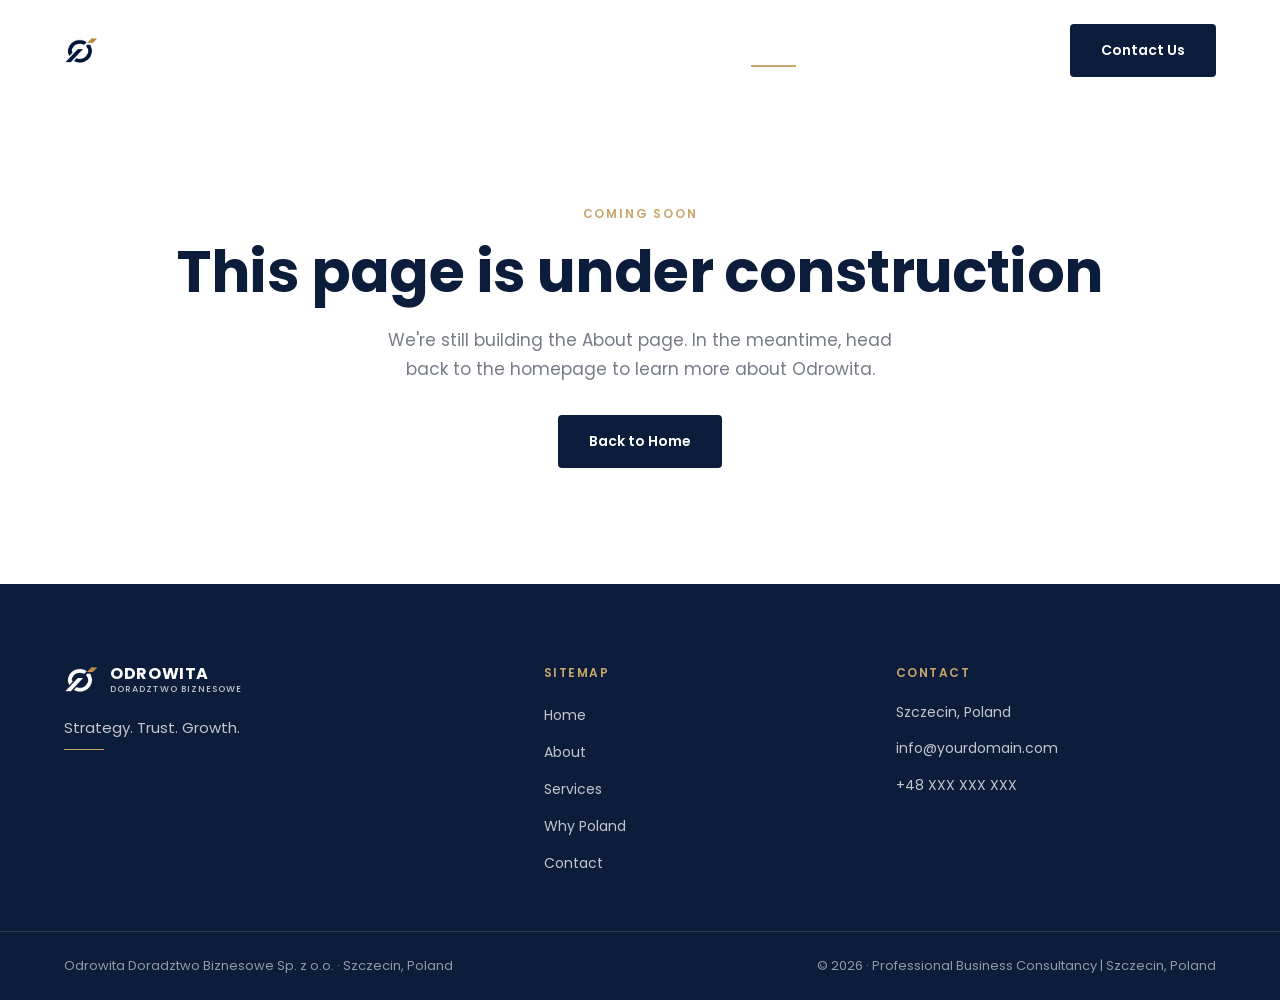
==== about.html @ b12130a7 "Scaffold site structure and build Home page Adds the 5-page shell (index/about/services/whypoland/co" ====
<!DOCTYPE html>
<html lang="en">
<head>
<meta charset="UTF-8">
<meta name="viewport" content="width=device-width, initial-scale=1.0">
<title>About Us | Odrowita Doradztwo Biznesowe</title>
<meta name="description" content="About Odrowita Doradztwo Biznesowe Sp. z o.o. — a Szczecin-based business consultancy.">
<link rel="icon" type="image/png" href="assets/img/favicon.png">
<link rel="preconnect" href="https://fonts.googleapis.com">
<link rel="preconnect" href="https://fonts.gstatic.com" crossorigin>
<link href="https://fonts.googleapis.com/css2?family=Poppins:wght@400;500;600;700&display=swap" rel="stylesheet">
<link rel="stylesheet" href="css/style.css">
</head>
<body>

<a class="visually-hidden" href="#main">Skip to content</a>

<!-- ============ HEADER ============ -->
<header class="site-header is-solid">
  <div class="container nav-wrap">
    <a href="index.html" class="logo-lockup">
      <img src="assets/img/logo-icon.png" class="logo-mark" alt="Odrowita logo mark">
      <span class="logo-text">
        <span class="logo-name">ODROWITA</span>
        <span class="logo-sub">DORADZTWO BIZNESOWE</span>
      </span>
    </a>

    <nav class="main-nav" aria-label="Primary">
      <ul>
        <li><a href="index.html">Home</a></li>
        <li><a href="about.html" class="active" aria-current="page">About</a></li>
        <li><a href="services.html">Services</a></li>
        <li><a href="whypoland.html">Why Poland</a></li>
      </ul>
    </nav>

    <a href="contact.html" class="btn btn-navy nav-contact-btn">Contact Us</a>

    <button class="nav-toggle" aria-label="Open menu" aria-expanded="false" aria-controls="mobile-nav">
      <span></span>
    </button>
  </div>
</header>

<!-- ============ MOBILE NAV DRAWER ============ -->
<div class="mobile-nav" id="mobile-nav">
  <div class="mobile-nav-top">
    <button class="mobile-nav-close" aria-label="Close menu">&times;</button>
  </div>
  <ul>
    <li><a href="index.html">Home</a></li>
        <li><a href="about.html" class="active" aria-current="page">About</a></li>
        <li><a href="services.html">Services</a></li>
        <li><a href="whypoland.html">Why Poland</a></li>
  </ul>
  <a href="contact.html" class="btn btn-gold">Contact Us</a>
</div>

<main id="main">
  <section class="section placeholder-section">
    <div class="container">
      <p class="eyebrow">Coming Soon</p>
      <h1>This page is under construction</h1>
      <p class="lede">We're still building the About page. In the meantime, head back to the homepage to learn more about Odrowita.</p>
      <a href="index.html" class="btn btn-navy">Back to Home</a>
    </div>
  </section>
</main>

<!-- ============ FOOTER ============ -->
<footer class="site-footer">
  <div class="container footer-main">
    <div class="footer-brand">
      <a href="index.html" class="logo-lockup">
        <img src="assets/img/logo-icon-white.png" class="logo-mark" alt="Odrowita logo mark">
        <span class="logo-text">
          <span class="logo-name">ODROWITA</span>
          <span class="logo-sub">DORADZTWO BIZNESOWE</span>
        </span>
      </a>
      <p class="footer-tagline">
        Strategy. Trust. Growth.
        <span class="divider"></span>
      </p>
    </div>

    <div class="footer-col">
      <p class="footer-col-title">Sitemap</p>
      <ul>
        <li><a href="index.html">Home</a></li>
        <li><a href="about.html">About</a></li>
        <li><a href="services.html">Services</a></li>
        <li><a href="whypoland.html">Why Poland</a></li>
        <li><a href="contact.html">Contact</a></li>
      </ul>
    </div>

    <div class="footer-col">
      <p class="footer-col-title">Contact</p>
      <ul>
        <li><address>Szczecin, Poland</address></li>
        <li><a href="mailto:info@yourdomain.com">info@yourdomain.com</a></li>
        <li><a href="tel:+48000000000">+48 XXX XXX XXX</a></li>
      </ul>
    </div>
  </div>

  <div class="container footer-bottom">
    <p>Odrowita Doradztwo Biznesowe Sp. z o.o. &middot; Szczecin, Poland</p>
    <p>&copy; 2026 &middot; Professional Business Consultancy | Szczecin, Poland</p>
  </div>
</footer>

<script src="js/main.js"></script>
</body>
</html>
---- css/style.css ----
/* =========================================================
   ODROWITA — Global Stylesheet
   Shared across all pages (index, about, services, whypoland, contact)
   ========================================================= */

/* ---------- Design tokens ---------- */
:root {
  --navy: #0B1D3A;
  --navy-deep: #081527;
  --gold: #C8A76A;
  --white: #FFFFFF;
  --offwhite: #F7F5F0;
  --charcoal: #2A2F36;
  --muted: #767B85;
  --line: #EDEBE5;

  --font-body: 'Poppins', Arial, Helvetica, sans-serif;

  --container-width: 1280px;
  --gutter: clamp(24px, 5vw, 80px);

  --transition: 0.3s ease;
}

/* ---------- Reset ---------- */
* , *::before, *::after { box-sizing: border-box; }

html { scroll-behavior: smooth; }

body {
  margin: 0;
  font-family: var(--font-body);
  color: var(--charcoal);
  background: var(--white);
  -webkit-font-smoothing: antialiased;
  -moz-osx-font-smoothing: grayscale;
  overflow-x: hidden;
}

img { max-width: 100%; display: block; }

a {
  color: inherit;
  text-decoration: none;
}

ul { list-style: none; margin: 0; padding: 0; }

button { font-family: inherit; cursor: pointer; }

h1, h2, h3, h4 {
  margin: 0;
  font-weight: 700;
  color: var(--navy);
  line-height: 1.15;
}

p { margin: 0; }

.container {
  width: 100%;
  max-width: var(--container-width);
  margin-inline: auto;
  padding-inline: var(--gutter);
}

/* Visible focus states */
a:focus-visible,
button:focus-visible,
input:focus-visible,
textarea:focus-visible {
  outline: 2px solid var(--gold);
  outline-offset: 3px;
}

.visually-hidden {
  position: absolute;
  width: 1px; height: 1px;
  padding: 0; margin: -1px;
  overflow: hidden;
  clip: rect(0,0,0,0);
  white-space: nowrap;
  border: 0;
}

/* ---------- Typography scale ---------- */
.eyebrow {
  display: inline-block;
  font-size: 12px;
  font-weight: 600;
  letter-spacing: 0.15em;
  text-transform: uppercase;
  color: var(--gold);
  margin-bottom: 16px;
}

h1, .h1 {
  font-size: clamp(34px, 5.2vw, 58px);
  letter-spacing: -0.01em;
}

h2, .h2 {
  font-size: clamp(26px, 3.4vw, 38px);
  letter-spacing: -0.005em;
}

.lede {
  font-size: clamp(16px, 1.6vw, 17px);
  line-height: 1.7;
  color: var(--muted);
}

.numeral {
  font-weight: 700;
  color: var(--gold);
}

/* ---------- Buttons ---------- */
.btn {
  display: inline-flex;
  align-items: center;
  justify-content: center;
  gap: 8px;
  padding: 15px 30px;
  font-size: 14px;
  font-weight: 600;
  border-radius: 4px;
  border: 1px solid transparent;
  transition: background var(--transition), color var(--transition), border-color var(--transition), transform var(--transition);
  white-space: nowrap;
}

.btn:hover { transform: translateY(-1px); }

.btn-gold {
  background: var(--gold);
  color: var(--navy);
}
.btn-gold:hover { background: #d8bc85; }

.btn-outline {
  background: transparent;
  color: var(--white);
  border-color: rgba(255,255,255,0.6);
}
.btn-outline:hover { background: rgba(255,255,255,0.12); }

.btn-navy {
  background: var(--navy);
  color: var(--white);
}
.btn-navy:hover { background: #142c54; }

.text-link {
  display: inline-flex;
  align-items: center;
  gap: 10px;
  font-weight: 600;
  font-size: 15px;
  color: var(--navy);
}
.text-link .line {
  display: inline-block;
  width: 28px;
  height: 1px;
  background: var(--gold);
  transition: width var(--transition);
}
.text-link:hover .line { width: 40px; }

/* =========================================================
   Header / Navigation
   ========================================================= */
.site-header {
  position: absolute;
  top: 0;
  left: 0;
  right: 0;
  z-index: 100;
  padding-block: 24px;
  transition: background var(--transition), padding var(--transition), box-shadow var(--transition);
}

.site-header.is-solid {
  position: fixed;
  background: var(--white);
  box-shadow: 0 1px 0 var(--line);
  padding-block: 14px;
}

.nav-wrap {
  display: flex;
  align-items: center;
  justify-content: space-between;
  gap: 24px;
}

.logo-lockup {
  display: flex;
  align-items: center;
  gap: 12px;
  flex-shrink: 0;
}

.logo-mark {
  width: 34px;
  height: auto;
}

.logo-text {
  display: flex;
  flex-direction: column;
  line-height: 1.25;
}

.logo-name {
  font-size: 16px;
  font-weight: 700;
  letter-spacing: 0.04em;
  color: var(--white);
  transition: color var(--transition);
}

.logo-sub {
  font-size: 9px;
  font-weight: 500;
  letter-spacing: 0.12em;
  color: rgba(255,255,255,0.75);
  transition: color var(--transition);
}

.site-header.is-solid .logo-name { color: var(--navy); }
.site-header.is-solid .logo-sub { color: var(--muted); }

.main-nav {
  display: flex;
  margin-left: auto;
}

.main-nav ul {
  display: flex;
  gap: 36px;
}

.main-nav a {
  position: relative;
  font-size: 14px;
  font-weight: 500;
  color: var(--white);
  padding-bottom: 6px;
  transition: color var(--transition);
}

.site-header.is-solid .main-nav a { color: var(--navy); }

.main-nav a.active::after {
  content: '';
  position: absolute;
  left: 0;
  right: 0;
  bottom: 0;
  height: 2px;
  background: var(--gold);
}

.nav-contact-btn { margin-left: 32px; }

.nav-toggle {
  display: none;
  flex-direction: column;
  justify-content: center;
  gap: 5px;
  width: 32px;
  height: 32px;
  background: transparent;
  border: none;
  padding: 0;
}

.nav-toggle span,
.nav-toggle::before,
.nav-toggle::after {
  content: '';
  display: block;
  width: 100%;
  height: 2px;
  background: var(--white);
  transition: background var(--transition);
}

.site-header.is-solid .nav-toggle span,
.site-header.is-solid .nav-toggle::before,
.site-header.is-solid .nav-toggle::after {
  background: var(--navy);
}

/* =========================================================
   Hero
   ========================================================= */
.hero {
  position: relative;
  min-height: 85vh;
  display: flex;
  flex-direction: column;
  justify-content: flex-end;
  color: var(--white);
  overflow: hidden;
}

.hero-media {
  position: absolute;
  inset: 0;
  z-index: 0;
}

.hero-media img {
  width: 100%;
  height: 100%;
  object-fit: cover;
  filter: grayscale(0.15) saturate(0.85) contrast(1.08);
}

.hero-media::after {
  content: '';
  position: absolute;
  inset: 0;
  background: linear-gradient(180deg, rgba(8,21,39,0.72) 0%, rgba(8,21,39,0.55) 40%, rgba(8,21,39,0.82) 100%);
}

.hero-content {
  position: relative;
  z-index: 1;
  padding-top: 200px;
  padding-bottom: 64px;
}

.hero h1 {
  color: var(--white);
  max-width: 560px;
  margin-bottom: 24px;
}

.hero h1 .accent { color: var(--gold); }

.hero .lede {
  max-width: 560px;
  color: rgba(255,255,255,0.82);
  margin-bottom: 36px;
}

.hero-ctas {
  display: flex;
  gap: 16px;
  flex-wrap: wrap;
  margin-bottom: 56px;
}

.scroll-cue {
  display: flex;
  justify-content: center;
  position: relative;
  z-index: 1;
  padding-bottom: 28px;
}

.scroll-cue svg {
  animation: bob 2.2s ease-in-out infinite;
}

@keyframes bob {
  0%, 100% { transform: translateY(0); }
  50% { transform: translateY(6px); }
}

.stat-bar {
  position: relative;
  z-index: 1;
  background: var(--navy-deep);
  padding-block: 28px;
}

.stat-bar .container {
  display: flex;
  flex-wrap: wrap;
  gap: 24px 48px;
}

.stat-bar-item {
  display: flex;
  align-items: baseline;
  gap: 10px;
  font-size: 14px;
  color: var(--white);
}

.stat-bar-item .numeral { font-size: 14px; }

/* =========================================================
   Section scaffolding
   ========================================================= */
.section {
  padding-block: clamp(64px, 9vw, 120px);
}

.section-offwhite { background: var(--offwhite); }
.section-navy { background: var(--navy); color: var(--white); }
.section--no-top { padding-top: 0; }

.placeholder-section {
  padding-top: 200px;
  text-align: center;
}

.placeholder-section .lede {
  margin: 20px auto 0;
  max-width: 520px;
}

.placeholder-section .btn { margin-top: 32px; }

.split {
  display: grid;
  grid-template-columns: 1fr 1fr;
  gap: clamp(32px, 6vw, 80px);
  align-items: start;
}

.split-header {
  display: grid;
  grid-template-columns: 1fr 1fr;
  gap: clamp(24px, 5vw, 64px);
  align-items: end;
  margin-bottom: clamp(36px, 5vw, 56px);
}

.split-header .support-line {
  color: var(--muted);
  font-size: 16px;
  line-height: 1.7;
}

.split .lede { margin-top: 20px; }
.split .text-link { margin-top: 28px; }

.section-navy .split-header .support-line { color: rgba(255,255,255,0.7); }

/* =========================================================
   Who We Are — value cards
   ========================================================= */
.value-grid {
  display: grid;
  grid-template-columns: 1fr 1fr;
  gap: 20px;
}

.value-card {
  background: var(--offwhite);
  border-radius: 8px;
  padding: 28px 26px;
}

.value-card .icon {
  color: var(--gold);
  margin-bottom: 18px;
}

.value-card h3 {
  font-size: 18px;
  margin-bottom: 8px;
}

.value-card p {
  font-size: 14px;
  line-height: 1.6;
  color: var(--muted);
}

/* =========================================================
   Dark statement / quote
   ========================================================= */
.statement {
  text-align: center;
  padding-block: clamp(80px, 12vw, 140px);
}

.statement blockquote {
  margin: 0 auto 32px;
  max-width: 880px;
  font-size: clamp(24px, 3.4vw, 36px);
  font-weight: 600;
  line-height: 1.4;
  color: var(--white);
}

.statement blockquote .accent { color: var(--gold); }

.statement .divider {
  width: 60px;
  height: 1px;
  background: var(--gold);
  margin: 0 auto;
}

/* =========================================================
   Six disciplines
   ========================================================= */
.disciplines-grid {
  display: grid;
  grid-template-columns: 1fr 1fr;
  gap: clamp(24px, 4vw, 40px);
  align-items: stretch;
}

.featured-card {
  background: var(--navy);
  color: var(--white);
  border-radius: 8px;
  padding: clamp(28px, 4vw, 40px);
  display: flex;
  flex-direction: column;
}

.featured-card .eyebrow { color: var(--gold); }

.featured-card h3 {
  color: var(--white);
  font-size: clamp(22px, 2.6vw, 26px);
  margin-bottom: 16px;
}

.featured-card p {
  color: rgba(255,255,255,0.72);
  font-size: 15px;
  line-height: 1.7;
  margin-bottom: 28px;
  flex-grow: 1;
}

.featured-card .btn { align-self: flex-start; }

.discipline-list {
  display: flex;
  flex-direction: column;
}

.discipline-row {
  display: flex;
  align-items: center;
  gap: 20px;
  padding-block: 20px;
  border-bottom: 1px solid var(--line);
}

.discipline-row:first-child { padding-top: 0; }
.discipline-row:last-child { border-bottom: none; }

.discipline-row .numeral {
  font-size: 13px;
  min-width: 24px;
}

.discipline-row h4 {
  font-size: 17px;
  font-weight: 600;
  color: var(--navy);
}

/* =========================================================
   Why Poland teaser — stat blocks
   ========================================================= */
.stat-block-row {
  display: flex;
  gap: clamp(20px, 3vw, 40px);
  flex-wrap: wrap;
}

.stat-block {
  display: flex;
  flex-direction: column;
  gap: 10px;
  padding-inline-start: clamp(16px, 2vw, 28px);
  border-left: 1px solid var(--line);
}

.stat-block:first-child {
  padding-inline-start: 0;
  border-left: none;
}

.stat-block .icon { color: var(--gold); }

.stat-block .stat-number {
  font-size: clamp(26px, 2.8vw, 30px);
  font-weight: 700;
  color: var(--navy);
}

.section-navy .stat-block .stat-number { color: var(--white); }

.stat-block .stat-label {
  font-size: 11px;
  font-weight: 600;
  letter-spacing: 0.1em;
  text-transform: uppercase;
  color: var(--muted);
}

.section-navy .stat-block .stat-label { color: rgba(255,255,255,0.6); }
.section-navy .stat-block { border-left-color: rgba(255,255,255,0.15); }

/* =========================================================
   CTA band
   ========================================================= */
.cta-band {
  background: var(--offwhite);
  border-radius: 12px;
  padding: clamp(32px, 5vw, 56px) clamp(28px, 5vw, 64px);
  display: grid;
  grid-template-columns: 1fr 1fr;
  gap: 24px;
  align-items: center;
}

.cta-band-left {
  display: flex;
  flex-direction: column;
  gap: 20px;
}

.cta-band .divider {
  width: 44px;
  height: 1px;
  background: var(--gold);
}

.cta-band-right {
  display: flex;
  align-items: center;
  justify-content: space-between;
  gap: 24px;
  flex-wrap: wrap;
}

.cta-band-right p {
  color: var(--muted);
  font-size: 15px;
  line-height: 1.6;
  max-width: 320px;
}

/* =========================================================
   Footer
   ========================================================= */
.site-footer {
  background: var(--navy);
  color: rgba(255,255,255,0.7);
  padding-top: clamp(56px, 7vw, 80px);
}

.footer-legal-row {
  text-align: center;
  padding-bottom: clamp(32px, 5vw, 48px);
}

.footer-legal-row .legal-name {
  font-size: 20px;
  font-weight: 700;
  color: var(--white);
  margin-bottom: 6px;
}

.footer-legal-row .legal-sub {
  font-size: 14px;
  color: rgba(255,255,255,0.6);
}

.footer-main {
  display: grid;
  grid-template-columns: 1.4fr 1fr 1fr;
  gap: 32px;
  padding-bottom: 56px;
}

.footer-brand .logo-lockup { margin-bottom: 20px; }

.footer-tagline {
  display: inline-flex;
  flex-direction: column;
  gap: 10px;
  font-size: 15px;
  color: rgba(255,255,255,0.75);
}

.footer-tagline .divider {
  width: 40px;
  height: 1px;
  background: var(--gold);
}

.footer-col-title {
  font-size: 12px;
  font-weight: 600;
  letter-spacing: 0.12em;
  text-transform: uppercase;
  color: var(--gold);
  margin-bottom: 20px;
}

.footer-col ul {
  display: flex;
  flex-direction: column;
  gap: 12px;
}

.footer-col a,
.footer-col address {
  font-size: 14px;
  font-style: normal;
  color: rgba(255,255,255,0.75);
  transition: color var(--transition);
}

.footer-col a:hover { color: var(--white); }

.footer-bottom {
  border-top: 1px solid rgba(255,255,255,0.12);
  padding-block: 24px;
  display: flex;
  justify-content: space-between;
  gap: 16px;
  flex-wrap: wrap;
  font-size: 13px;
  color: rgba(255,255,255,0.55);
}

/* =========================================================
   Scroll-reveal animation
   ========================================================= */
.reveal {
  transition: opacity 0.7s ease, transform 0.7s ease;
}

/* Hidden state is only applied once JS confirms it can also reveal it
   (see main.js) — content stays visible by default if JS never runs. */
.js-reveal-ready .reveal {
  opacity: 0;
  transform: translateY(24px);
}

.js-reveal-ready .reveal.is-visible {
  opacity: 1;
  transform: translateY(0);
}

@media (prefers-reduced-motion: reduce) {
  .reveal { opacity: 1; transform: none; transition: none; }
  .scroll-cue svg { animation: none; }
}

/* =========================================================
   Responsive — Tablet (≤1024px)
   ========================================================= */
@media (max-width: 1024px) {
  .disciplines-grid { grid-template-columns: 1fr; }
  .footer-main { grid-template-columns: 1fr 1fr; }
  .footer-brand { grid-column: 1 / -1; }
}

/* ---------- Tablet (≤768px) ---------- */
@media (max-width: 768px) {
  .main-nav,
  .nav-contact-btn { display: none; }

  .nav-toggle { display: flex; }

  .split,
  .split-header,
  .value-grid,
  .cta-band {
    grid-template-columns: 1fr;
  }

  .split-header { align-items: start; }

  .cta-band-right {
    flex-direction: column;
    align-items: flex-start;
  }

  .stat-bar .container {
    flex-direction: column;
    gap: 14px;
  }

  .footer-main { grid-template-columns: 1fr; }

  .footer-bottom { flex-direction: column; text-align: left; }
}

/* ---------- Mobile (≤480px) ---------- */
@media (max-width: 480px) {
  :root { --gutter: 20px; }

  .hero-content { padding-top: 140px; }

  .hero-ctas { flex-direction: column; align-items: stretch; }

  .stat-block-row { flex-direction: column; }

  .stat-block {
    border-left: none;
    padding-inline-start: 0;
    border-top: 1px solid var(--line);
    padding-top: 14px;
  }

  .stat-block:first-child { border-top: none; padding-top: 0; }

  .section-navy .stat-block { border-top-color: rgba(255,255,255,0.15); }
}

/* =========================================================
   Mobile nav drawer
   ========================================================= */
.mobile-nav {
  position: fixed;
  inset: 0;
  background: var(--navy);
  z-index: 200;
  display: flex;
  flex-direction: column;
  padding: 28px var(--gutter);
  transform: translateX(100%);
  transition: transform 0.35s ease;
}

.mobile-nav.is-open { transform: translateX(0); }

.mobile-nav-top {
  display: flex;
  justify-content: flex-end;
  margin-bottom: 48px;
}

.mobile-nav-close {
  background: none;
  border: none;
  color: var(--white);
  font-size: 28px;
  line-height: 1;
  padding: 4px;
}

.mobile-nav ul {
  display: flex;
  flex-direction: column;
  gap: 28px;
  margin-bottom: 40px;
}

.mobile-nav a {
  font-size: 22px;
  font-weight: 600;
  color: var(--white);
}

.mobile-nav a.active { color: var(--gold); }
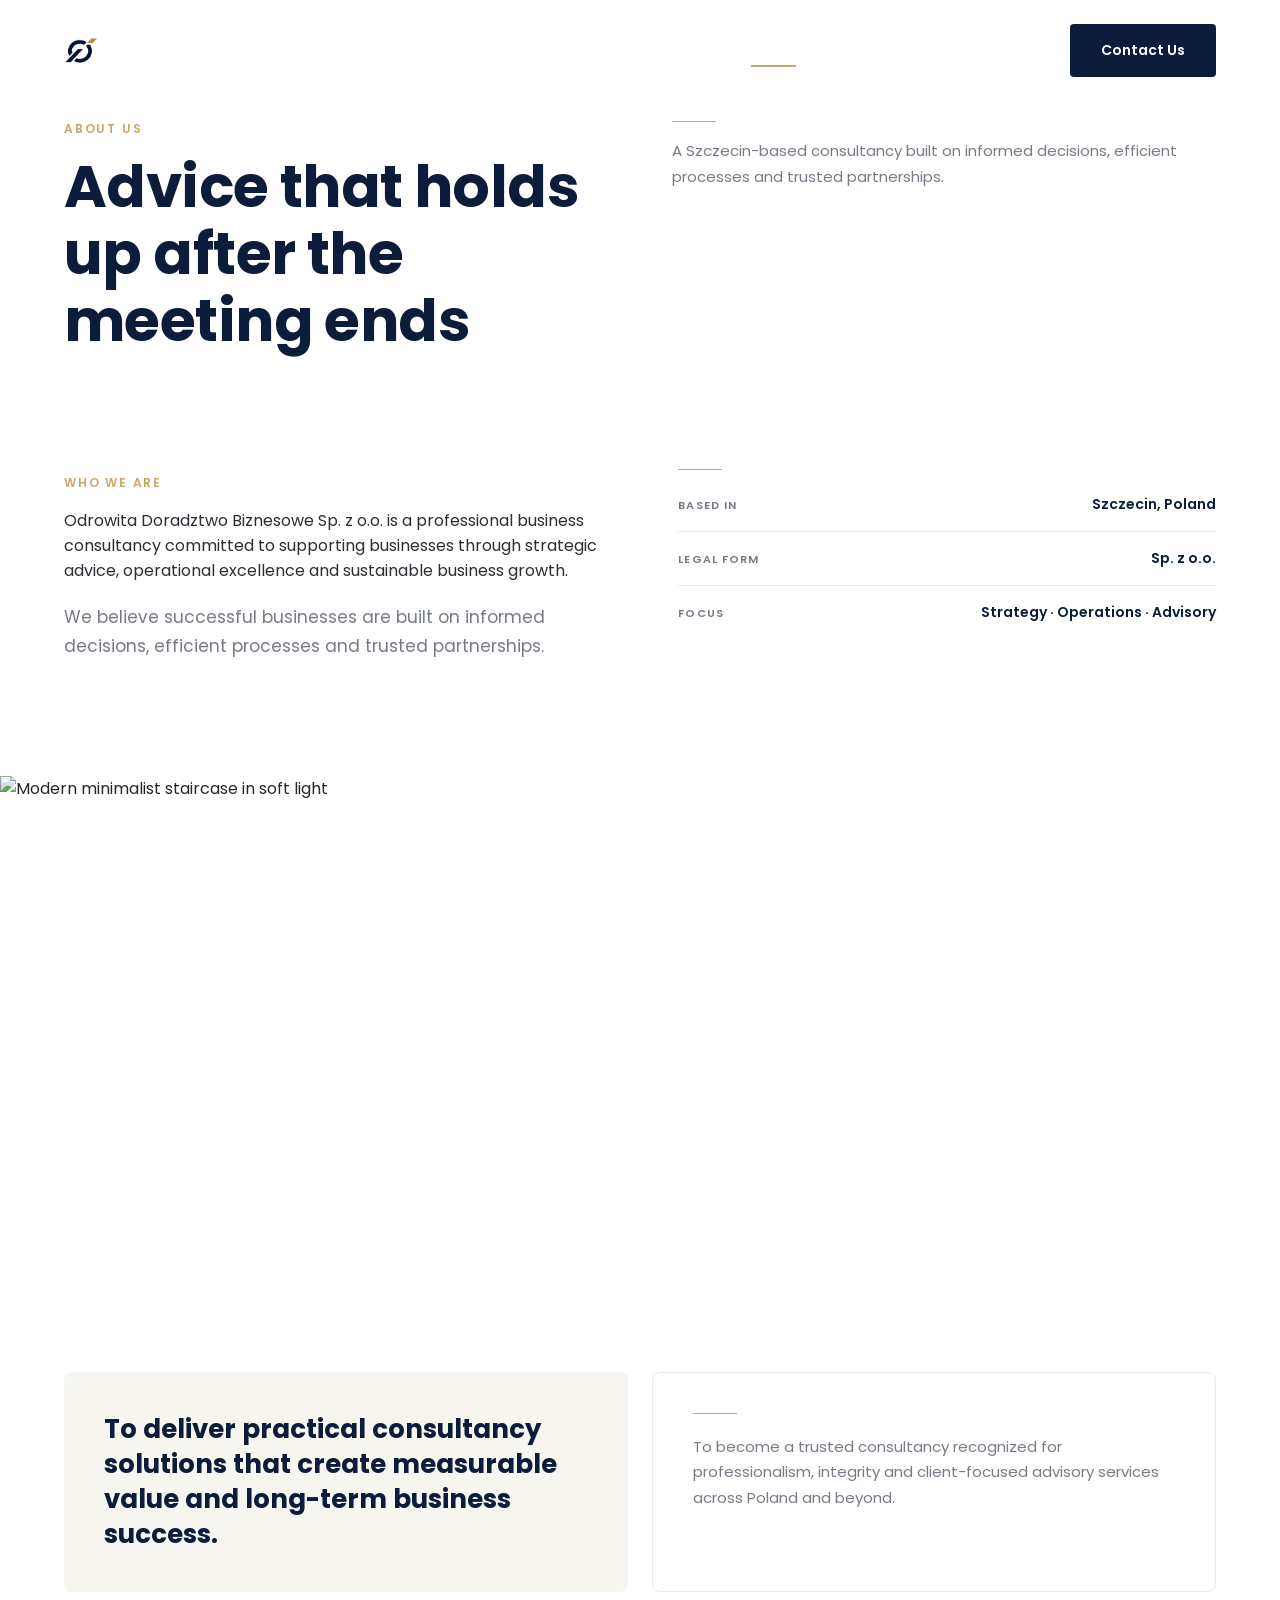
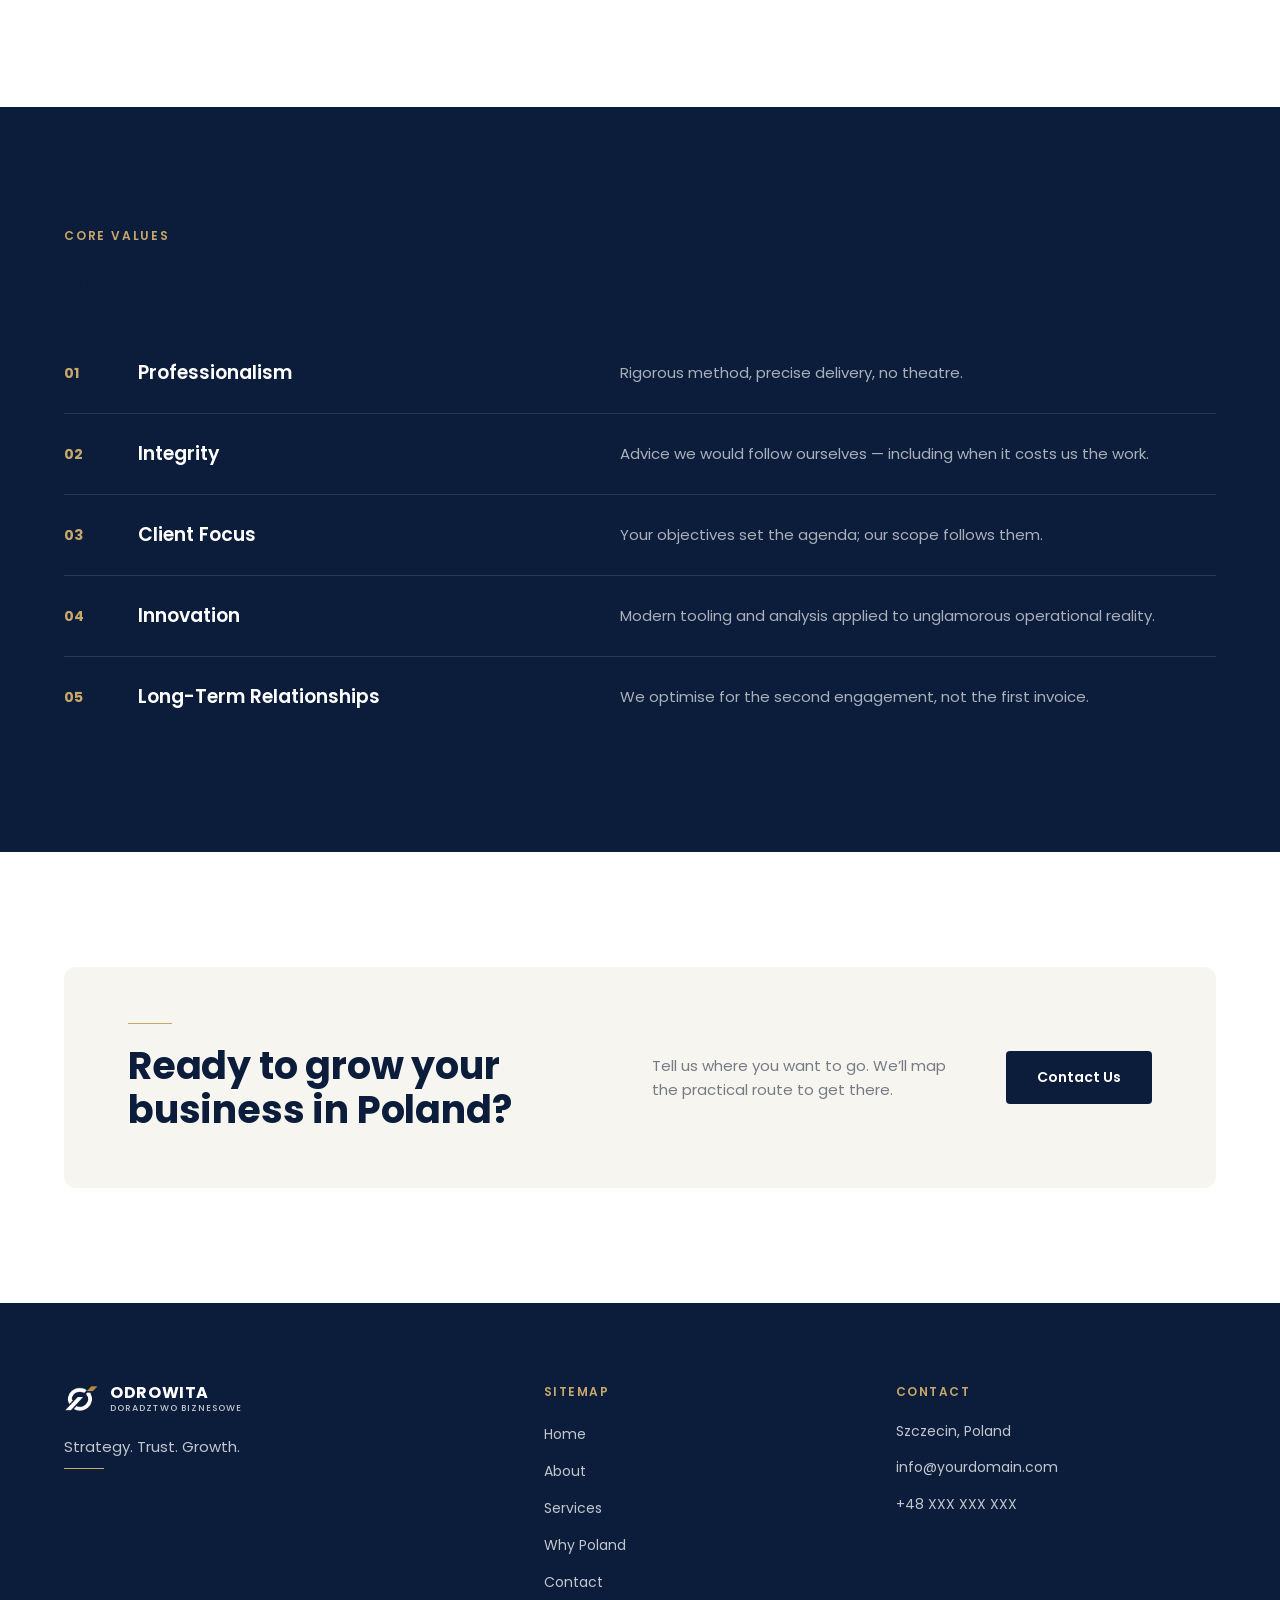
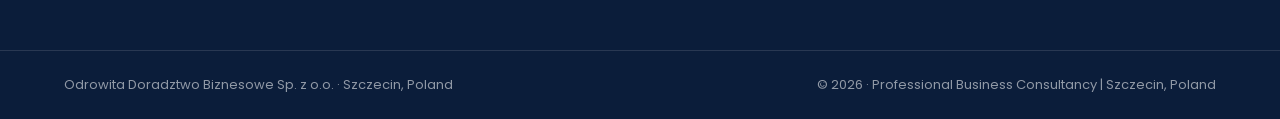
==== commit 0c9f563c: "Build About page per about.pdf Adds the full about.html build: light no-image hero, Who We Are split" ====
--- a/about.html
+++ b/about.html
@@ -4,8 +4,8 @@
 <meta charset="UTF-8">
 <meta name="viewport" content="width=device-width, initial-scale=1.0">
 <title>About Us | Odrowita Doradztwo Biznesowe</title>
-<meta name="description" content="About Odrowita Doradztwo Biznesowe Sp. z o.o. — a Szczecin-based business consultancy.">
-<link rel="icon" type="image/png" href="assets/img/favicon.png">
+<meta name="description" content="Odrowita Doradztwo Biznesowe Sp. z o.o. is a Szczecin-based consultancy built on informed decisions, efficient processes and trusted partnerships.">
+<link rel="icon" type="image/png" href="assets/logo/favicon.png">
 <link rel="preconnect" href="https://fonts.googleapis.com">
 <link rel="preconnect" href="https://fonts.gstatic.com" crossorigin>
 <link href="https://fonts.googleapis.com/css2?family=Poppins:wght@400;500;600;700&display=swap" rel="stylesheet">
@@ -19,7 +19,7 @@
 <header class="site-header is-solid">
   <div class="container nav-wrap">
     <a href="index.html" class="logo-lockup">
-      <img src="assets/img/logo-icon.png" class="logo-mark" alt="Odrowita logo mark">
+      <img src="assets/logo/logo-icon.png" class="logo-mark" alt="Odrowita logo mark">
       <span class="logo-text">
         <span class="logo-name">ODROWITA</span>
         <span class="logo-sub">DORADZTWO BIZNESOWE</span>
@@ -50,22 +50,131 @@
   </div>
   <ul>
     <li><a href="index.html">Home</a></li>
-        <li><a href="about.html" class="active" aria-current="page">About</a></li>
-        <li><a href="services.html">Services</a></li>
-        <li><a href="whypoland.html">Why Poland</a></li>
+    <li><a href="about.html" class="active" aria-current="page">About</a></li>
+    <li><a href="services.html">Services</a></li>
+    <li><a href="whypoland.html">Why Poland</a></li>
   </ul>
   <a href="contact.html" class="btn btn-gold">Contact Us</a>
 </div>
 
 <main id="main">
-  <section class="section placeholder-section">
+
+  <!-- ============ HERO ============ -->
+  <section class="section page-hero">
+    <div class="container page-hero-grid">
+      <div class="reveal">
+        <p class="eyebrow">About Us</p>
+        <h1>Advice that holds up after the meeting ends</h1>
+      </div>
+      <div class="hero-subhead reveal">
+        <div class="divider"></div>
+        <p>A Szczecin-based consultancy built on informed decisions, efficient processes and trusted partnerships.</p>
+      </div>
+    </div>
+  </section>
+
+  <!-- ============ WHO WE ARE ============ -->
+  <section class="section section--no-top">
+    <div class="container split">
+      <div class="reveal">
+        <p class="eyebrow">Who We Are</p>
+        <p>Odrowita Doradztwo Biznesowe Sp. z o.o. is a professional business consultancy committed to supporting businesses through strategic advice, operational excellence and sustainable business growth.</p>
+        <p class="lede">We believe successful businesses are built on informed decisions, efficient processes and trusted partnerships.</p>
+      </div>
+
+      <div class="reveal">
+        <div class="divider data-table-intro"></div>
+        <dl class="data-table">
+          <div class="data-table-row">
+            <dt>Based In</dt>
+            <dd>Szczecin, Poland</dd>
+          </div>
+          <div class="data-table-row">
+            <dt>Legal Form</dt>
+            <dd>Sp. z o.o.</dd>
+          </div>
+          <div class="data-table-row">
+            <dt>Focus</dt>
+            <dd>Strategy &middot; Operations &middot; Advisory</dd>
+          </div>
+        </dl>
+      </div>
+    </div>
+  </section>
+
+  <!-- ============ PHOTO STRIP ============ -->
+  <section class="photo-strip">
+    <img src="https://images.unsplash.com/photo-1767218902235-51b698637a4f?w=1600&q=80&auto=format&fit=crop"
+         alt="Modern minimalist staircase in soft light">
+  </section>
+
+  <!-- ============ MISSION / VISION ============ -->
+  <section class="section">
+    <div class="container mission-vision-grid">
+      <div class="mission-card reveal">
+        <p>To deliver practical consultancy solutions that create measurable value and long-term business success.</p>
+      </div>
+      <div class="vision-card reveal">
+        <div class="divider"></div>
+        <p>To become a trusted consultancy recognized for professionalism, integrity and client-focused advisory services across Poland and beyond.</p>
+      </div>
+    </div>
+  </section>
+
+  <!-- ============ CORE VALUES ============ -->
+  <section class="section section-navy">
     <div class="container">
-      <p class="eyebrow">Coming Soon</p>
-      <h1>This page is under construction</h1>
-      <p class="lede">We're still building the About page. In the meantime, head back to the homepage to learn more about Odrowita.</p>
-      <a href="index.html" class="btn btn-navy">Back to Home</a>
-    </div>
-  </section>
+      <div class="reveal section-intro">
+        <p class="eyebrow">Core Values</p>
+        <h2>Five commitments we hold to</h2>
+      </div>
+
+      <div class="numbered-list reveal">
+        <div class="numbered-row">
+          <span class="numeral">01</span>
+          <h3>Professionalism</h3>
+          <p>Rigorous method, precise delivery, no theatre.</p>
+        </div>
+        <div class="numbered-row">
+          <span class="numeral">02</span>
+          <h3>Integrity</h3>
+          <p>Advice we would follow ourselves &mdash; including when it costs us the work.</p>
+        </div>
+        <div class="numbered-row">
+          <span class="numeral">03</span>
+          <h3>Client Focus</h3>
+          <p>Your objectives set the agenda; our scope follows them.</p>
+        </div>
+        <div class="numbered-row">
+          <span class="numeral">04</span>
+          <h3>Innovation</h3>
+          <p>Modern tooling and analysis applied to unglamorous operational reality.</p>
+        </div>
+        <div class="numbered-row">
+          <span class="numeral">05</span>
+          <h3>Long-Term Relationships</h3>
+          <p>We optimise for the second engagement, not the first invoice.</p>
+        </div>
+      </div>
+    </div>
+  </section>
+
+  <!-- ============ CTA BAND ============ -->
+  <section class="section">
+    <div class="container">
+      <div class="cta-band reveal">
+        <div class="cta-band-left">
+          <div class="divider"></div>
+          <h2>Ready to grow your business in Poland?</h2>
+        </div>
+        <div class="cta-band-right">
+          <p>Tell us where you want to go. We&rsquo;ll map the practical route to get there.</p>
+          <a href="contact.html" class="btn btn-navy">Contact Us</a>
+        </div>
+      </div>
+    </div>
+  </section>
+
 </main>
 
 <!-- ============ FOOTER ============ -->
@@ -73,7 +182,7 @@
   <div class="container footer-main">
     <div class="footer-brand">
       <a href="index.html" class="logo-lockup">
-        <img src="assets/img/logo-icon-white.png" class="logo-mark" alt="Odrowita logo mark">
+        <img src="assets/logo/logo-icon-white.png" class="logo-mark" alt="Odrowita logo mark">
         <span class="logo-text">
           <span class="logo-name">ODROWITA</span>
           <span class="logo-sub">DORADZTWO BIZNESOWE</span>
--- a/css/style.css
+++ b/css/style.css
@@ -168,6 +168,15 @@
 }
 .text-link:hover .line { width: 40px; }
 
+/* Generic gold accent divider — reused wherever the design calls for
+   a short gold dash above/beside a headline or paragraph. More specific
+   selectors (e.g. .statement .divider) override the width where needed. */
+.divider {
+  width: 44px;
+  height: 1px;
+  background: var(--gold);
+}
+
 /* =========================================================
    Header / Navigation
    ========================================================= */
@@ -396,6 +405,32 @@
 .stat-bar-item .numeral { font-size: 14px; }
 
 /* =========================================================
+   Page hero — light, no-image hero used on About / Services /
+   Why Poland / Contact (headline left, subhead right, top-aligned)
+   ========================================================= */
+.page-hero { padding-top: clamp(140px, 16vw, 200px); }
+
+.page-hero-grid {
+  display: grid;
+  grid-template-columns: 1fr 1fr;
+  gap: clamp(24px, 5vw, 64px);
+  align-items: start;
+}
+
+.hero-subhead {
+  display: flex;
+  flex-direction: column;
+  gap: 16px;
+  padding-top: 6px;
+}
+
+.hero-subhead p {
+  color: var(--muted);
+  font-size: 15px;
+  line-height: 1.7;
+}
+
+/* =========================================================
    Section scaffolding
    ========================================================= */
 .section {
@@ -442,6 +477,8 @@
 .split .lede { margin-top: 20px; }
 .split .text-link { margin-top: 28px; }
 
+.section-intro { margin-bottom: clamp(36px, 5vw, 56px); }
+
 .section-navy .split-header .support-line { color: rgba(255,255,255,0.7); }
 
 /* =========================================================
@@ -474,6 +511,134 @@
   line-height: 1.6;
   color: var(--muted);
 }
+
+/* =========================================================
+   Key-value data table (About — Based In / Legal Form / Focus)
+   ========================================================= */
+.data-table-intro { margin-bottom: 24px; }
+
+.data-table {
+  display: flex;
+  flex-direction: column;
+}
+
+.data-table-row {
+  display: flex;
+  align-items: baseline;
+  justify-content: space-between;
+  gap: 16px;
+  padding-block: 16px;
+  border-bottom: 1px solid var(--line);
+  margin: 0;
+}
+
+.data-table-row:first-child { padding-top: 0; }
+.data-table-row:last-child { border-bottom: none; }
+
+.data-table-row dt {
+  font-size: 11px;
+  font-weight: 600;
+  letter-spacing: 0.1em;
+  text-transform: uppercase;
+  color: var(--muted);
+}
+
+.data-table-row dd {
+  margin: 0;
+  font-size: 14px;
+  font-weight: 600;
+  color: var(--navy);
+  text-align: right;
+}
+
+/* =========================================================
+   Full-width photo strip (About — staircase image break)
+   ========================================================= */
+.photo-strip img {
+  width: 100%;
+  height: clamp(280px, 40vw, 480px);
+  object-fit: cover;
+  filter: grayscale(0.15) saturate(0.85) contrast(1.08);
+}
+
+/* =========================================================
+   Mission / Vision cards (About)
+   ========================================================= */
+.mission-vision-grid {
+  display: grid;
+  grid-template-columns: 1fr 1fr;
+  gap: 24px;
+}
+
+.mission-card,
+.vision-card {
+  border-radius: 8px;
+  padding: clamp(28px, 4vw, 40px);
+}
+
+.mission-card {
+  background: var(--offwhite);
+  display: flex;
+  align-items: center;
+}
+
+.mission-card p {
+  font-size: clamp(20px, 2.2vw, 26px);
+  font-weight: 700;
+  color: var(--navy);
+  line-height: 1.35;
+}
+
+.vision-card {
+  border: 1px solid var(--line);
+  display: flex;
+  flex-direction: column;
+  gap: 20px;
+}
+
+.vision-card p {
+  font-size: 15px;
+  color: var(--muted);
+  line-height: 1.7;
+}
+
+/* =========================================================
+   Numbered list with description (Core Values, Services list)
+   ========================================================= */
+.numbered-list {
+  display: flex;
+  flex-direction: column;
+}
+
+.numbered-row {
+  display: grid;
+  grid-template-columns: 50px 1fr 1.3fr;
+  gap: 24px;
+  align-items: center;
+  padding-block: 28px;
+  border-bottom: 1px solid var(--line);
+}
+
+.numbered-row:first-child { padding-top: 0; }
+.numbered-row:last-child { border-bottom: none; }
+
+.numbered-row .numeral { font-size: 14px; }
+
+.numbered-row h3 {
+  font-size: 19px;
+  font-weight: 600;
+  color: var(--navy);
+}
+
+.numbered-row p {
+  font-size: 15px;
+  line-height: 1.6;
+  color: var(--muted);
+}
+
+.section-navy .numbered-row { border-bottom-color: rgba(255,255,255,0.12); }
+.section-navy .numbered-row h3 { color: var(--white); }
+.section-navy .numbered-row p { color: rgba(255,255,255,0.65); }
 
 /* =========================================================
    Dark statement / quote
@@ -776,11 +941,19 @@
   .split,
   .split-header,
   .value-grid,
-  .cta-band {
+  .cta-band,
+  .page-hero-grid,
+  .mission-vision-grid {
     grid-template-columns: 1fr;
   }
 
   .split-header { align-items: start; }
+
+  .numbered-row {
+    grid-template-columns: 36px 1fr;
+  }
+
+  .numbered-row p { grid-column: 2; }
 
   .cta-band-right {
     flex-direction: column;
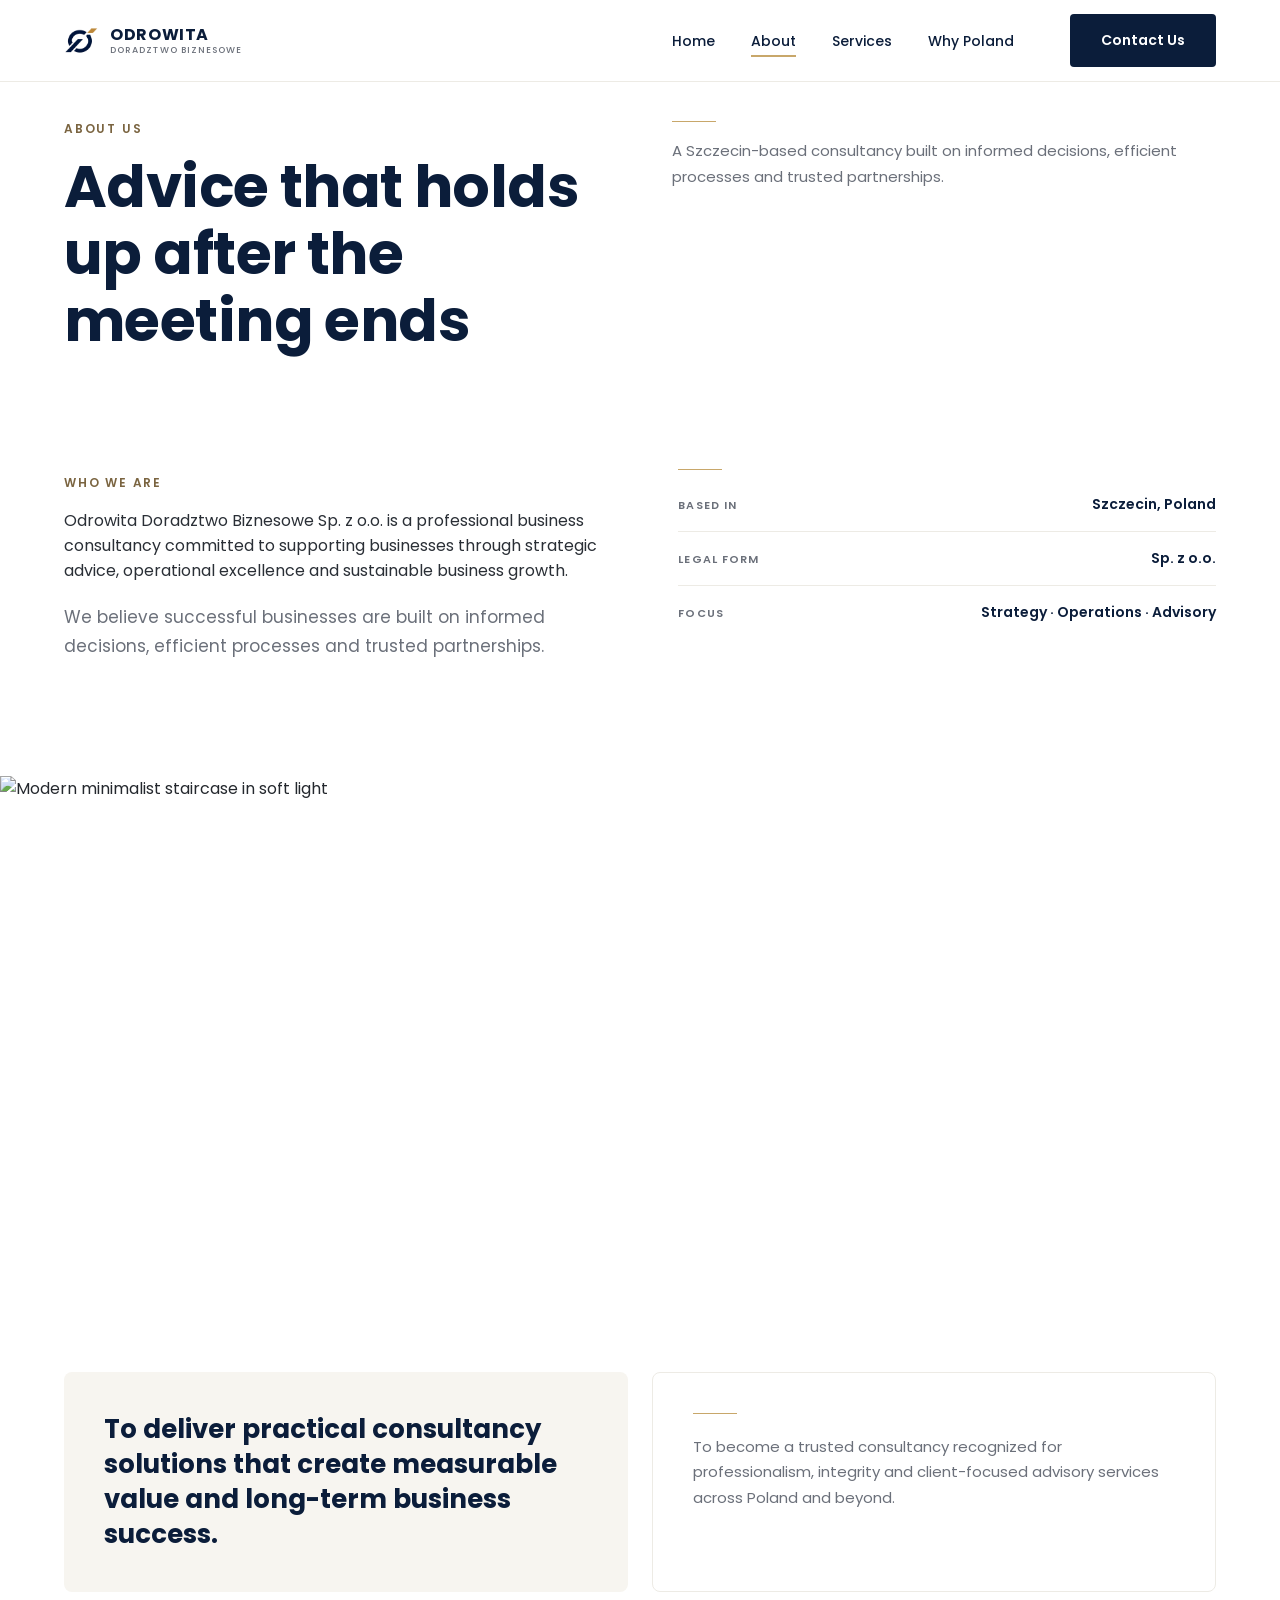
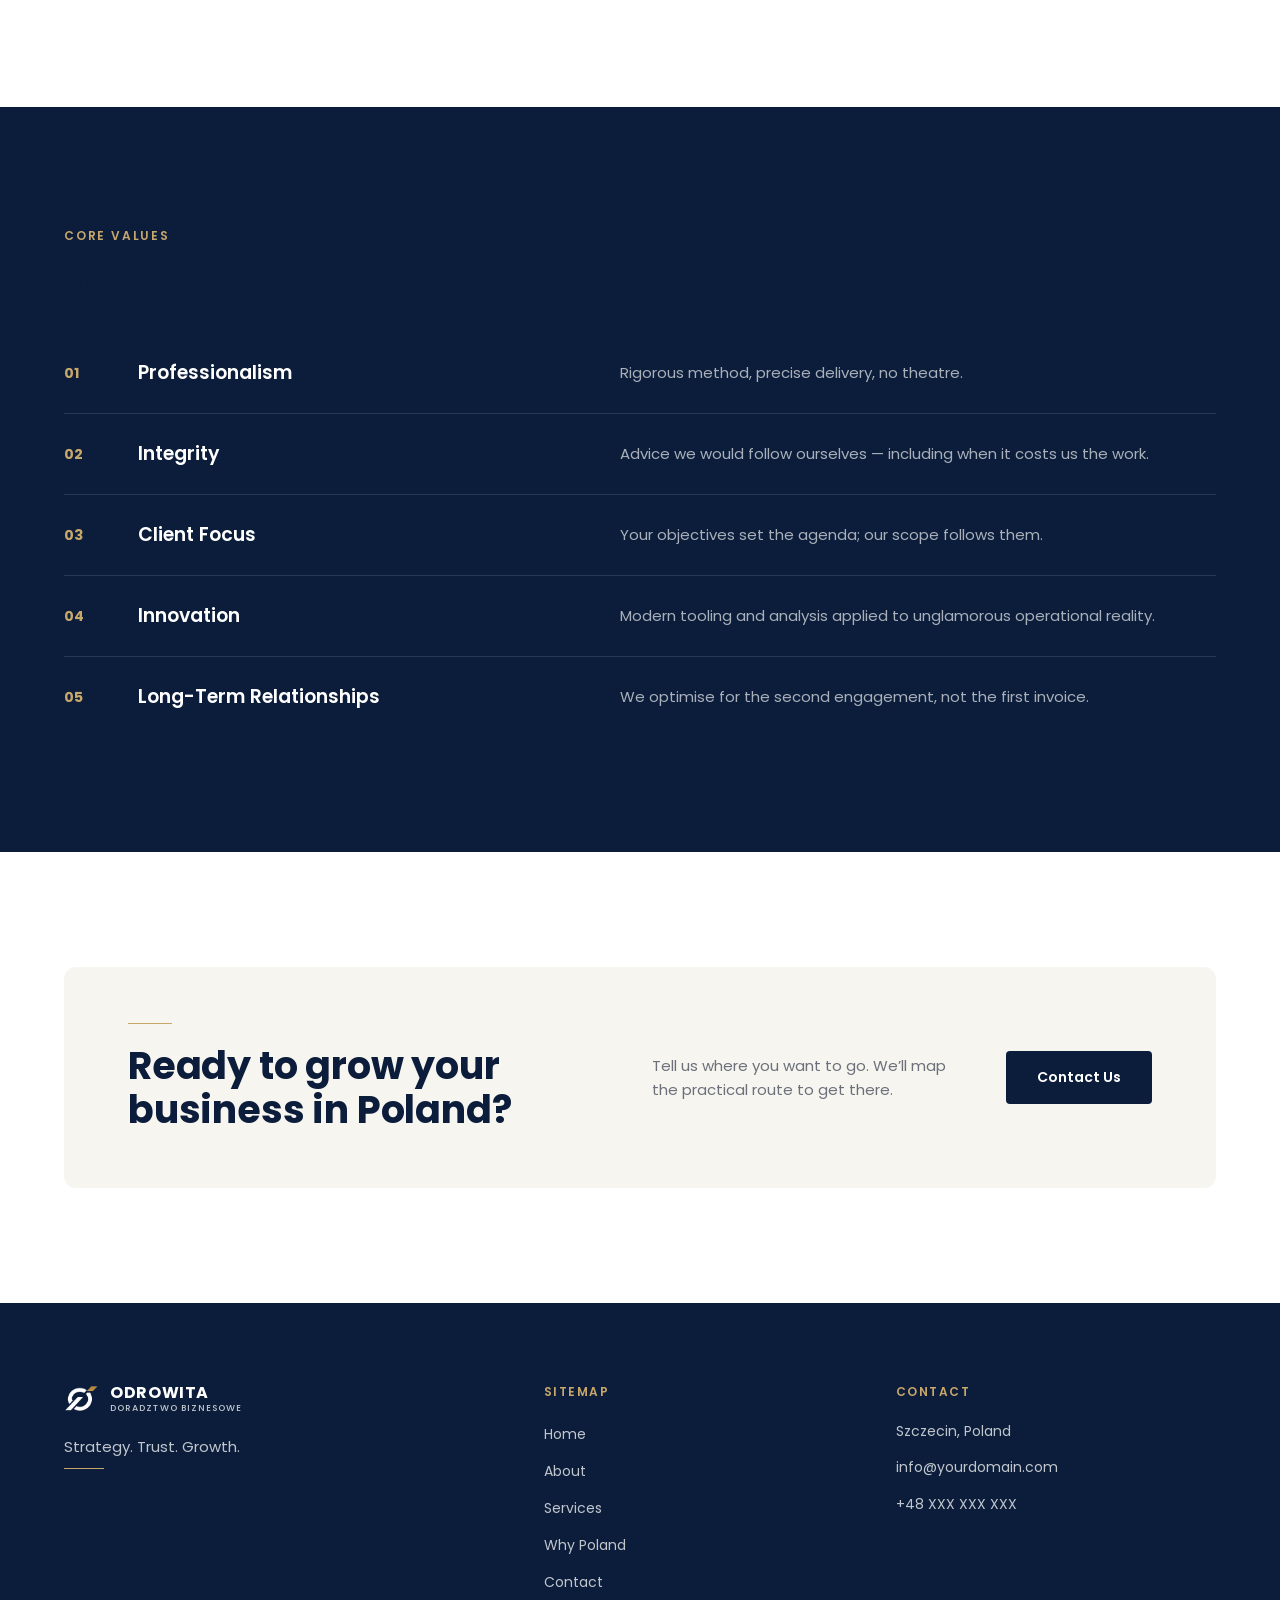
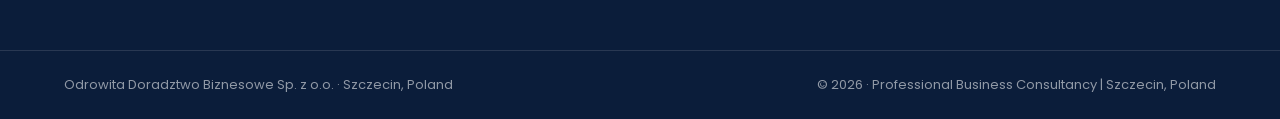
==== commit 91bdaaf0: "Final audit fixes: accessibility, contrast, cleanup" ====
--- a/about.html
+++ b/about.html
@@ -44,7 +44,7 @@
 </header>
 
 <!-- ============ MOBILE NAV DRAWER ============ -->
-<div class="mobile-nav" id="mobile-nav">
+<div class="mobile-nav" id="mobile-nav" inert>
   <div class="mobile-nav-top">
     <button class="mobile-nav-close" aria-label="Close menu">&times;</button>
   </div>
@@ -78,6 +78,7 @@
     <div class="container split">
       <div class="reveal">
         <p class="eyebrow">Who We Are</p>
+        <h2 class="visually-hidden">Who We Are</h2>
         <p>Odrowita Doradztwo Biznesowe Sp. z o.o. is a professional business consultancy committed to supporting businesses through strategic advice, operational excellence and sustainable business growth.</p>
         <p class="lede">We believe successful businesses are built on informed decisions, efficient processes and trusted partnerships.</p>
       </div>
@@ -105,7 +106,7 @@
   <!-- ============ PHOTO STRIP ============ -->
   <section class="photo-strip">
     <img src="https://images.unsplash.com/photo-1767218902235-51b698637a4f?w=1600&q=80&auto=format&fit=crop"
-         alt="Modern minimalist staircase in soft light">
+         alt="Modern minimalist staircase in soft light" class="img-graded" loading="lazy">
   </section>
 
   <!-- ============ MISSION / VISION ============ -->
--- a/css/style.css
+++ b/css/style.css
@@ -8,16 +8,24 @@
   --navy: #0B1D3A;
   --navy-deep: #081527;
   --gold: #C8A76A;
+  /* Darker gold used only for small eyebrow text on light backgrounds —
+     --gold itself stays the brand color for buttons, icons, numerals,
+     dividers, and anything already on a navy background. Darkened past
+     the initially-suggested #9C7A45 (which only measured ~4:1) to
+     actually clear 4.5:1 on both white and offwhite. */
+  --gold-text: #7A6440;
   --white: #FFFFFF;
   --offwhite: #F7F5F0;
   --charcoal: #2A2F36;
-  --muted: #767B85;
+  --muted: #6B707A;
   --line: #EDEBE5;
 
   --font-body: 'Poppins', Arial, Helvetica, sans-serif;
 
   --container-width: 1280px;
   --gutter: clamp(24px, 5vw, 80px);
+
+  --radius-card: 8px;
 
   --transition: 0.3s ease;
 }
@@ -90,8 +98,15 @@
   font-weight: 600;
   letter-spacing: 0.15em;
   text-transform: uppercase;
+  color: var(--gold-text);
+  margin-bottom: 16px;
+}
+
+/* Eyebrows on a photo hero or navy background sit on a dark surface,
+   where the original brand --gold already reads at full contrast. */
+.hero .eyebrow,
+.section-navy .eyebrow {
   color: var(--gold);
-  margin-bottom: 16px;
 }
 
 h1, .h1 {
@@ -326,6 +341,11 @@
   width: 100%;
   height: 100%;
   object-fit: cover;
+}
+
+/* Shared color-grade filter applied via class on the <img> itself,
+   used on every photographic image sitewide for cross-page consistency. */
+.img-graded {
   filter: grayscale(0.15) saturate(0.85) contrast(1.08);
 }
 
@@ -364,6 +384,17 @@
   margin-bottom: 56px;
 }
 
+/* Shorter hero variant (Why Poland) — full-bleed photo hero with no
+   CTA row, ~55-60vh instead of Home's ~85vh. */
+.hero--short {
+  min-height: 58vh;
+}
+
+.hero--short .hero-content {
+  padding-top: 160px;
+  padding-bottom: 48px;
+}
+
 .scroll-cue {
   display: flex;
   justify-content: center;
@@ -440,18 +471,6 @@
 .section-offwhite { background: var(--offwhite); }
 .section-navy { background: var(--navy); color: var(--white); }
 .section--no-top { padding-top: 0; }
-
-.placeholder-section {
-  padding-top: 200px;
-  text-align: center;
-}
-
-.placeholder-section .lede {
-  margin: 20px auto 0;
-  max-width: 520px;
-}
-
-.placeholder-section .btn { margin-top: 32px; }
 
 .split {
   display: grid;
@@ -492,7 +511,7 @@
 
 .value-card {
   background: var(--offwhite);
-  border-radius: 8px;
+  border-radius: var(--radius-card);
   padding: 28px 26px;
 }
 
@@ -552,13 +571,127 @@
 }
 
 /* =========================================================
+   Contact detail list (Contact — Office / Email / Phone / Hours)
+   Label stacked above value, unlike the About data table's
+   side-by-side row layout.
+   ========================================================= */
+.contact-detail-list {
+  display: flex;
+  flex-direction: column;
+  margin-bottom: 20px;
+}
+
+.contact-detail-row {
+  padding-block: 18px;
+  border-bottom: 1px solid var(--line);
+}
+
+.contact-detail-row:first-child { padding-top: 0; }
+.contact-detail-row:last-child { border-bottom: none; }
+
+.contact-detail-row dt {
+  font-size: 11px;
+  font-weight: 600;
+  letter-spacing: 0.1em;
+  text-transform: uppercase;
+  color: var(--muted);
+  margin-bottom: 6px;
+}
+
+.contact-detail-row dd {
+  margin: 0;
+  font-size: 16px;
+  font-weight: 600;
+  color: var(--navy);
+}
+
+.contact-note {
+  font-size: 13px;
+  color: var(--muted);
+  line-height: 1.6;
+}
+
+.contact-photo {
+  max-width: 320px;
+  margin-top: 28px;
+  border-radius: var(--radius-card);
+  overflow: hidden;
+}
+
+.contact-photo img {
+  width: 100%;
+  aspect-ratio: 4 / 3;
+  object-fit: cover;
+}
+
+/* =========================================================
+   Contact form card
+   ========================================================= */
+.form-card {
+  background: var(--offwhite);
+  border-radius: var(--radius-card);
+  padding: clamp(28px, 4vw, 40px);
+}
+
+.form-card form {
+  display: flex;
+  flex-direction: column;
+  gap: 20px;
+}
+
+.form-row {
+  display: grid;
+  grid-template-columns: 1fr 1fr;
+  gap: 20px;
+}
+
+.form-field {
+  display: flex;
+  flex-direction: column;
+  gap: 8px;
+}
+
+.form-field label {
+  font-size: 11px;
+  font-weight: 600;
+  letter-spacing: 0.08em;
+  text-transform: uppercase;
+  color: var(--muted);
+}
+
+.form-field .required { color: var(--gold); }
+
+.form-field input,
+.form-field textarea {
+  font-family: var(--font-body);
+  font-size: 15px;
+  color: var(--charcoal);
+  padding: 12px 14px;
+  border: 1px solid var(--line);
+  border-radius: 6px;
+  background: var(--white);
+  transition: border-color var(--transition);
+}
+
+.form-field input:focus,
+.form-field textarea:focus {
+  border-color: var(--gold);
+}
+
+.form-field textarea {
+  resize: vertical;
+  min-height: 120px;
+}
+
+.form-card .btn { align-self: flex-start; }
+
+/* =========================================================
    Full-width photo strip (About — staircase image break)
    ========================================================= */
 .photo-strip img {
   width: 100%;
   height: clamp(280px, 40vw, 480px);
   object-fit: cover;
-  filter: grayscale(0.15) saturate(0.85) contrast(1.08);
 }
 
 /* =========================================================
@@ -572,7 +705,7 @@
 
 .mission-card,
 .vision-card {
-  border-radius: 8px;
+  border-radius: var(--radius-card);
   padding: clamp(28px, 4vw, 40px);
 }
 
@@ -600,6 +733,29 @@
   font-size: 15px;
   color: var(--muted);
   line-height: 1.7;
+}
+
+/* =========================================================
+   Map card (Why Poland) — offwhite-bordered card holding the
+   custom line-art SVG map, with a caption beneath.
+   ========================================================= */
+.map-card {
+  background: var(--offwhite);
+  border: 1px solid var(--line);
+  border-radius: var(--radius-card);
+  padding: clamp(24px, 3vw, 32px);
+}
+
+.map-card svg {
+  width: 100%;
+  height: auto;
+  display: block;
+  margin-bottom: 16px;
+}
+
+.map-card .map-caption {
+  font-size: 13px;
+  color: var(--muted);
 }
 
 /* =========================================================
@@ -640,6 +796,35 @@
 .section-navy .numbered-row h3 { color: var(--white); }
 .section-navy .numbered-row p { color: rgba(255,255,255,0.65); }
 
+/* Heavier gold divider — used on Services to split the six-item list
+   into two visual groups of three (between items 03 and 04). */
+.numbered-row--divider-heavy {
+  border-bottom: 2px solid var(--gold);
+}
+
+/* =========================================================
+   Pull-quote (Services) — small gold dash left, indented quote
+   ========================================================= */
+.pull-quote {
+  display: flex;
+  align-items: flex-start;
+  gap: clamp(20px, 4vw, 40px);
+}
+
+.pull-quote .divider {
+  flex-shrink: 0;
+  margin-top: 18px;
+}
+
+.pull-quote blockquote {
+  margin: 0;
+  max-width: 700px;
+  font-size: clamp(22px, 2.6vw, 28px);
+  font-weight: 600;
+  line-height: 1.5;
+  color: var(--navy);
+}
+
 /* =========================================================
    Dark statement / quote
    ========================================================= */
@@ -679,7 +864,7 @@
 .featured-card {
   background: var(--navy);
   color: var(--white);
-  border-radius: 8px;
+  border-radius: var(--radius-card);
   padding: clamp(28px, 4vw, 40px);
   display: flex;
   flex-direction: column;
@@ -724,7 +909,7 @@
   min-width: 24px;
 }
 
-.discipline-row h4 {
+.discipline-row h3 {
   font-size: 17px;
   font-weight: 600;
   color: var(--navy);
@@ -943,7 +1128,8 @@
   .value-grid,
   .cta-band,
   .page-hero-grid,
-  .mission-vision-grid {
+  .mission-vision-grid,
+  .form-row {
     grid-template-columns: 1fr;
   }
 
@@ -975,6 +1161,7 @@
   :root { --gutter: 20px; }
 
   .hero-content { padding-top: 140px; }
+  .hero--short .hero-content { padding-top: 120px; }
 
   .hero-ctas { flex-direction: column; align-items: stretch; }
 
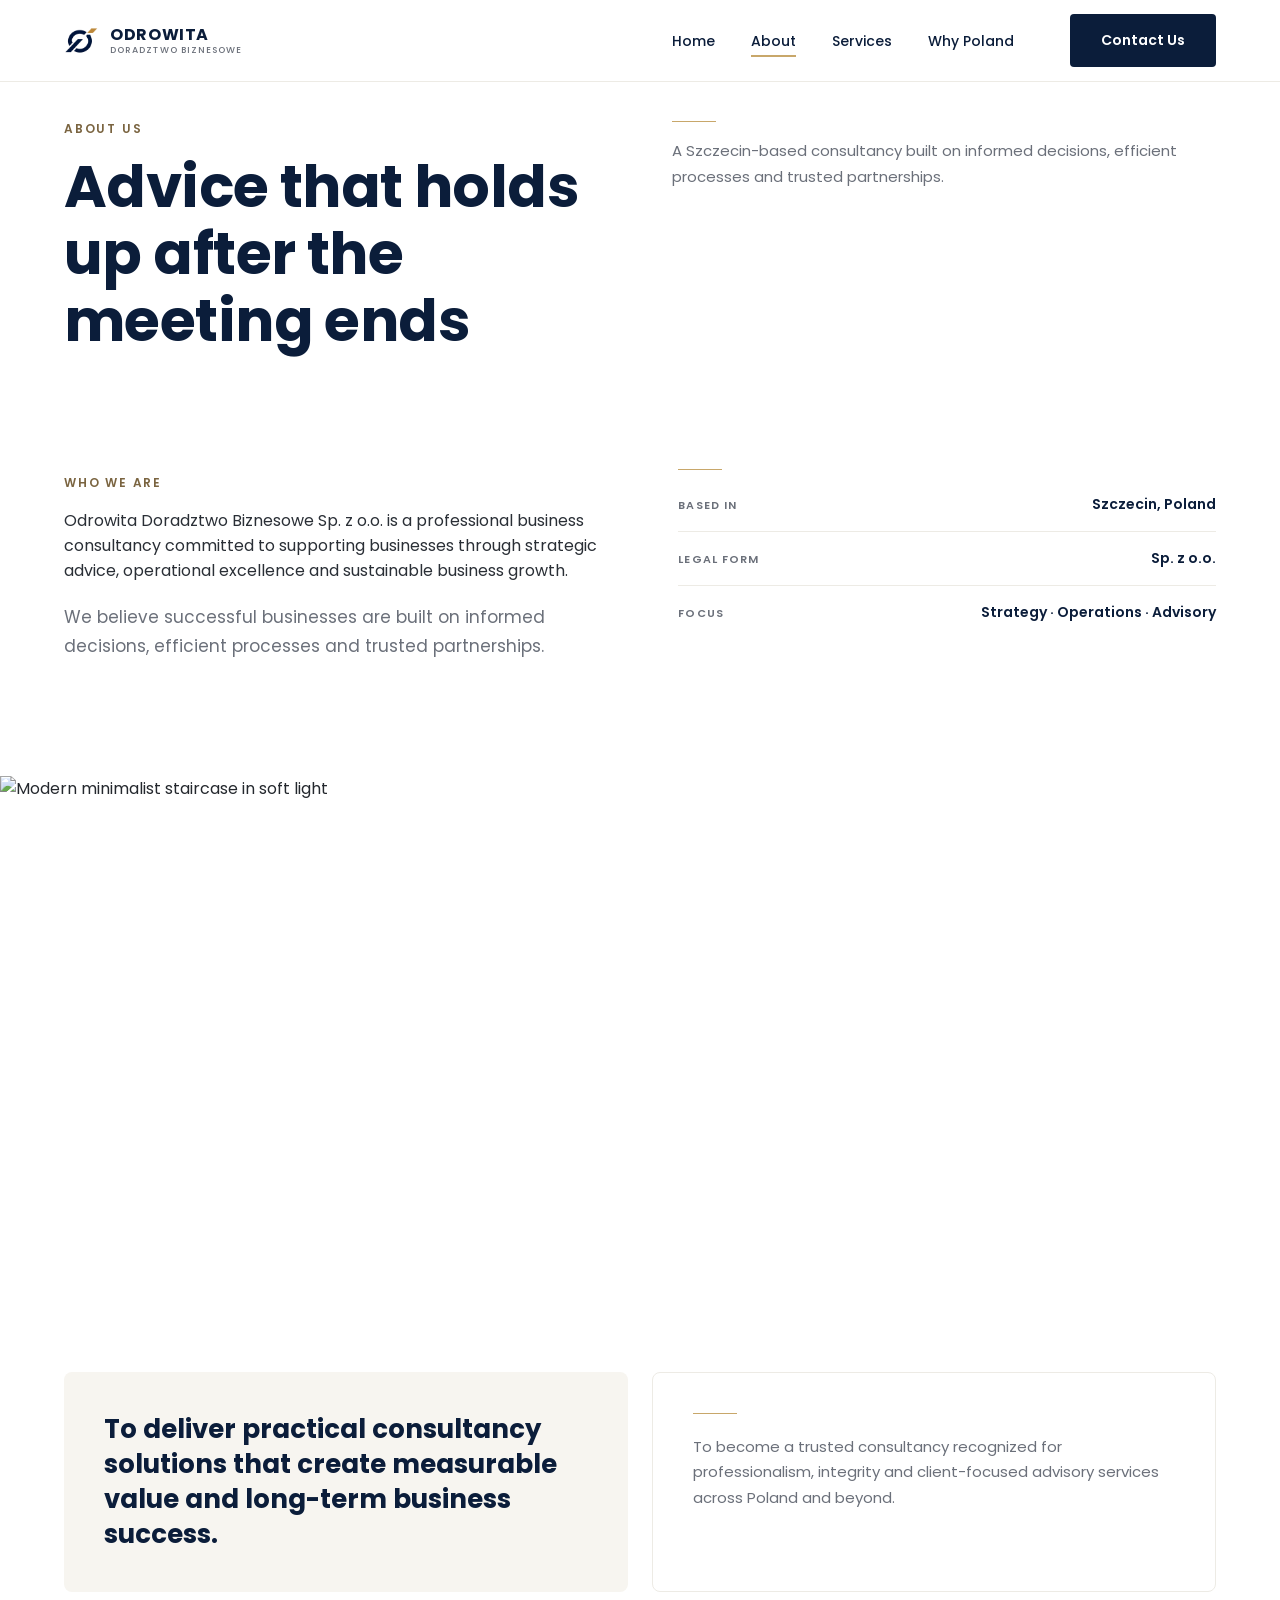
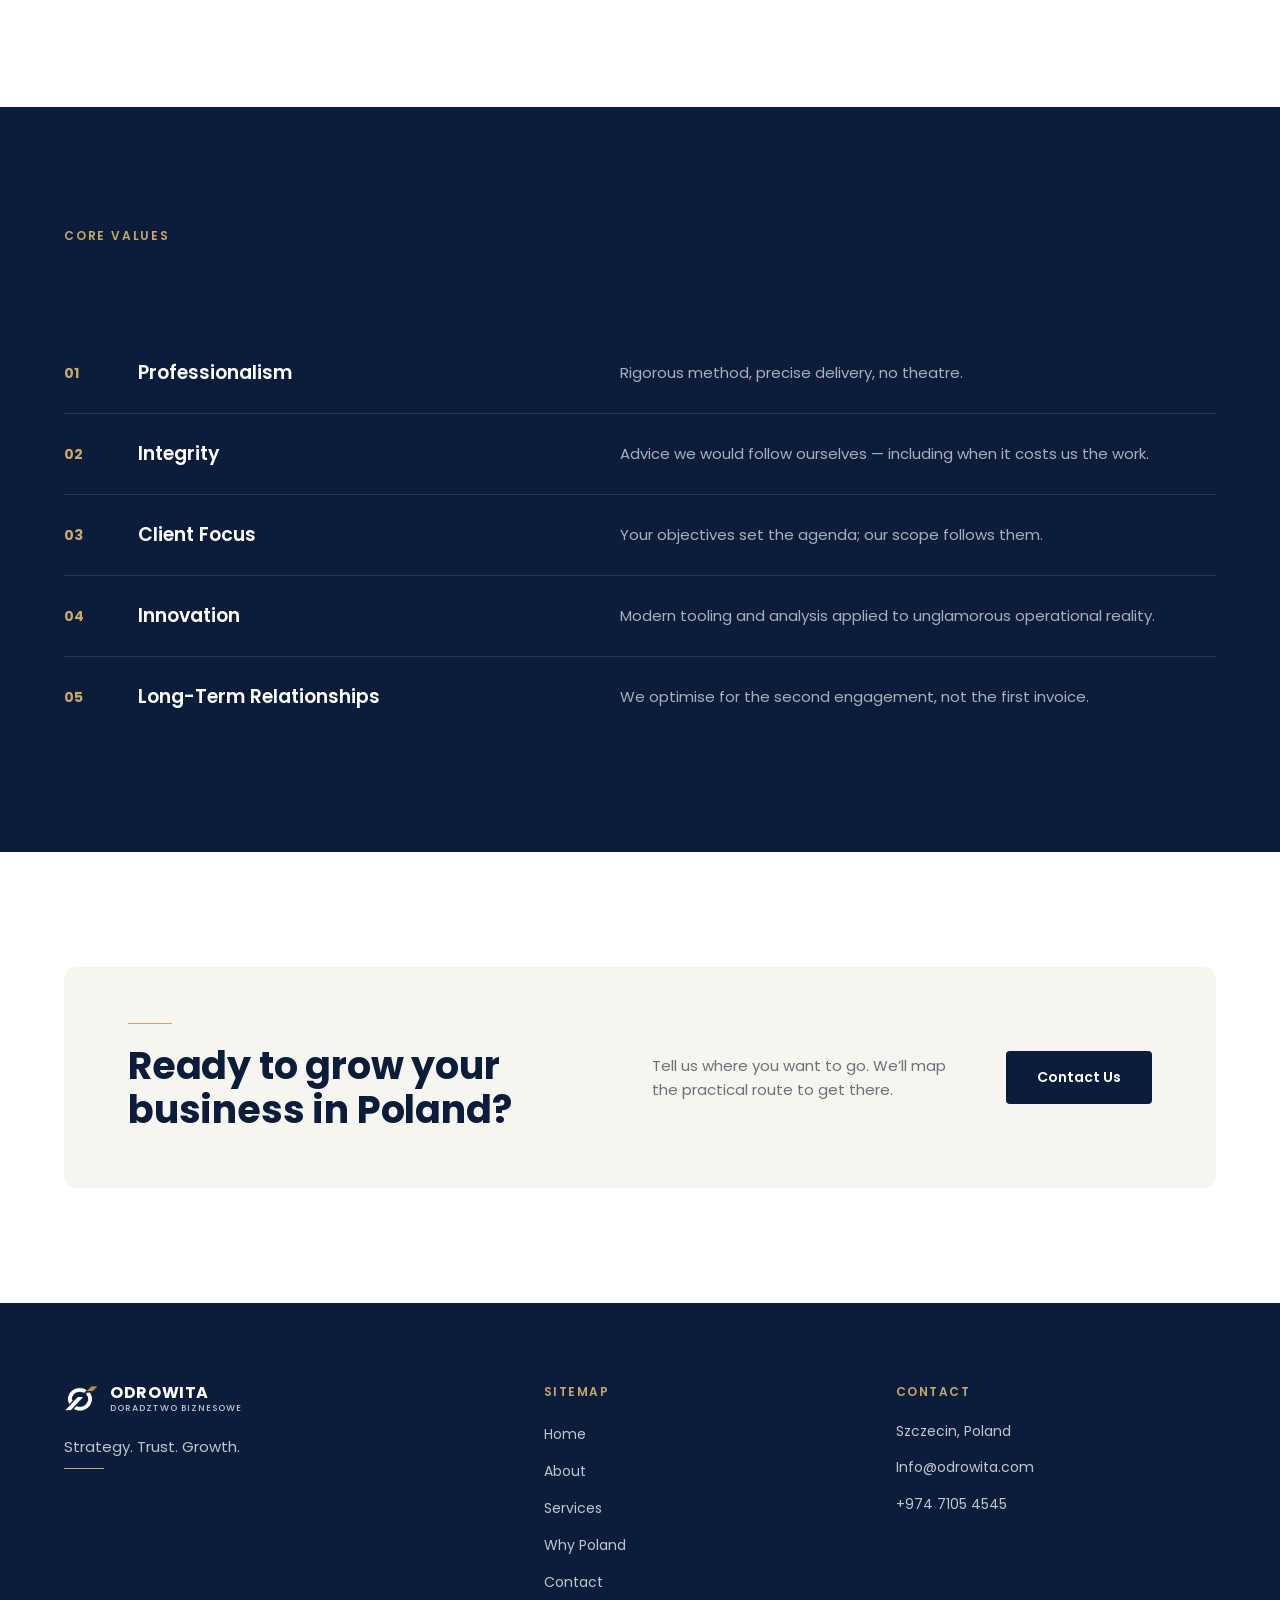
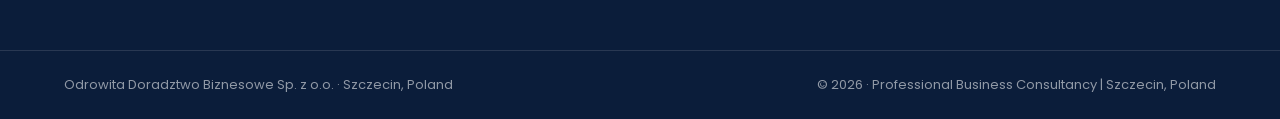
==== commit 1f28867d: "Add real contact details: phone and email" ====
--- a/about.html
+++ b/about.html
@@ -210,8 +210,8 @@
       <p class="footer-col-title">Contact</p>
       <ul>
         <li><address>Szczecin, Poland</address></li>
-        <li><a href="mailto:info@yourdomain.com">info@yourdomain.com</a></li>
-        <li><a href="tel:+48000000000">+48 XXX XXX XXX</a></li>
+        <li><a href="mailto:Info@odrowita.com">Info@odrowita.com</a></li>
+        <li><a href="tel:+97471054545">+974 7105 4545</a></li>
       </ul>
     </div>
   </div>
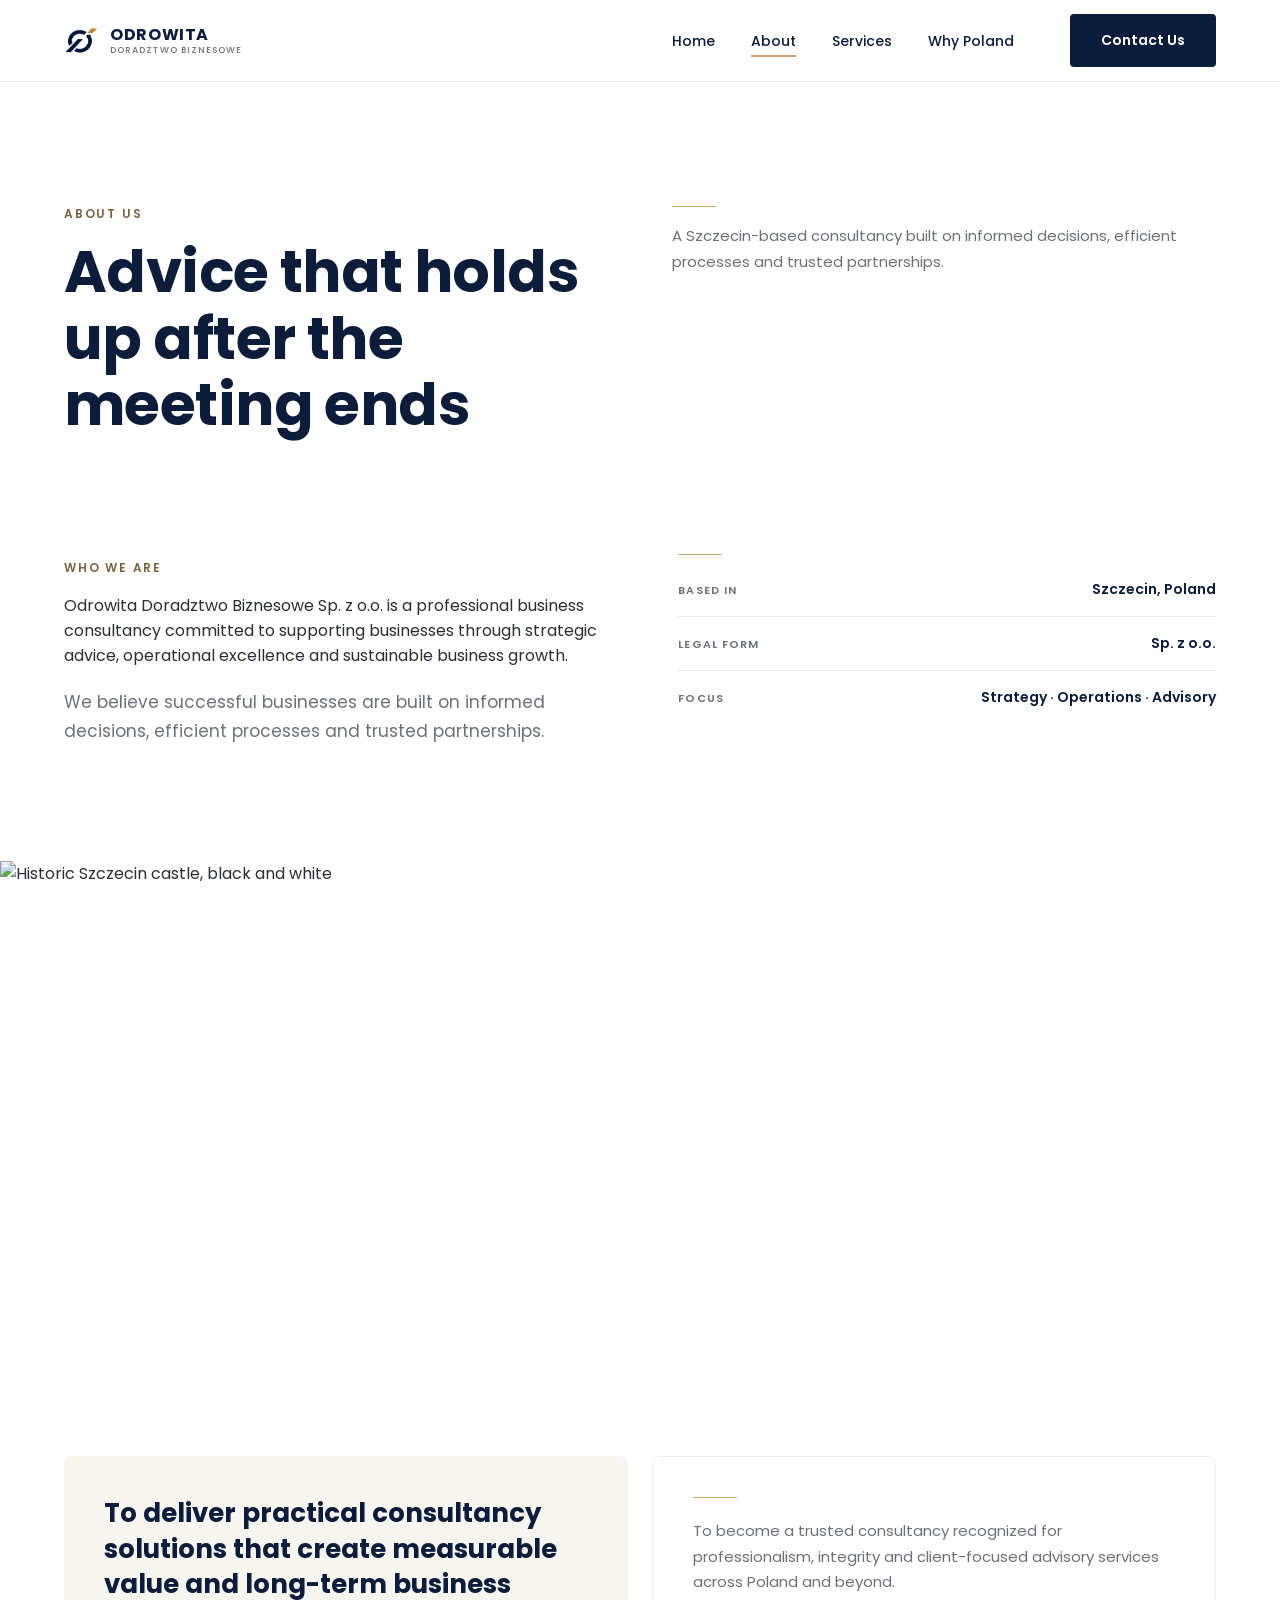
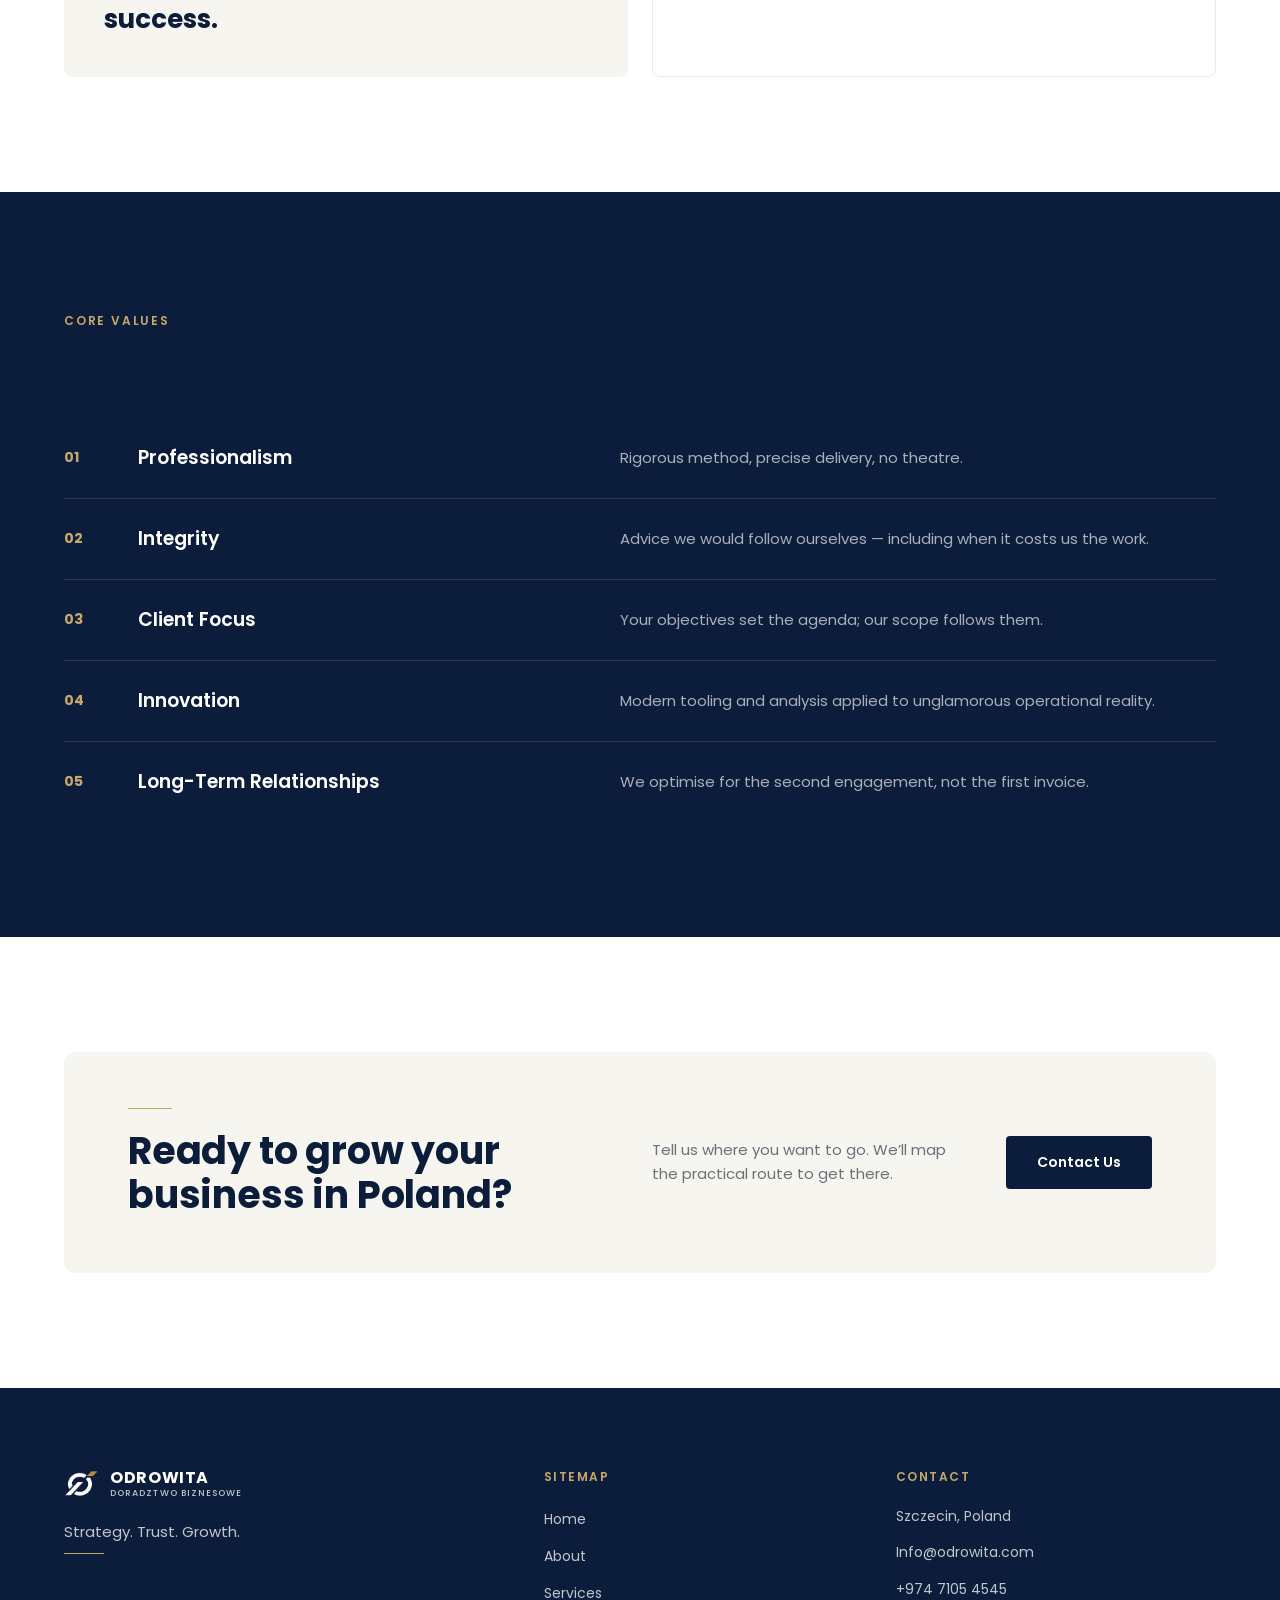
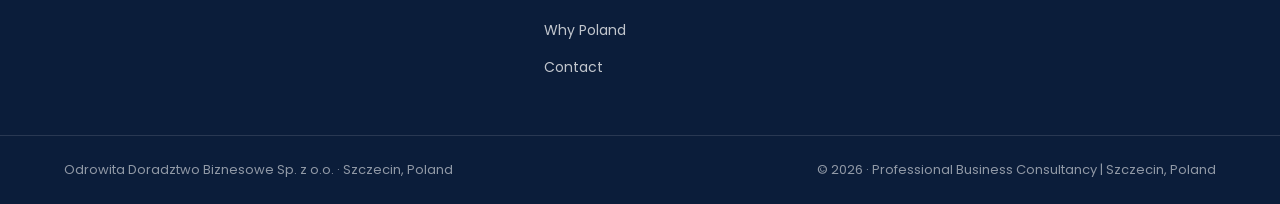
==== commit efaf8a2d: "Real Poland photography across all pages, fix Contact mobile spacing" ====
--- a/about.html
+++ b/about.html
@@ -105,8 +105,8 @@
 
   <!-- ============ PHOTO STRIP ============ -->
   <section class="photo-strip">
-    <img src="https://images.unsplash.com/photo-1767218902235-51b698637a4f?w=1600&q=80&auto=format&fit=crop"
-         alt="Modern minimalist staircase in soft light" class="img-graded" loading="lazy">
+    <img src="https://images.unsplash.com/photo-1700477137749-16b61962865c?w=1600&q=80&auto=format&fit=crop"
+         alt="Historic Szczecin castle, black and white" loading="lazy">
   </section>
 
   <!-- ============ MISSION / VISION ============ -->
--- a/css/style.css
+++ b/css/style.css
@@ -173,6 +173,8 @@
   font-weight: 600;
   font-size: 15px;
   color: var(--navy);
+  padding-block: 14px;
+  margin-block: -14px;
 }
 .text-link .line {
   display: inline-block;
@@ -292,10 +294,11 @@
 .nav-toggle {
   display: none;
   flex-direction: column;
+  align-items: center;
   justify-content: center;
   gap: 5px;
-  width: 32px;
-  height: 32px;
+  width: 44px;
+  height: 44px;
   background: transparent;
   border: none;
   padding: 0;
@@ -306,7 +309,7 @@
 .nav-toggle::after {
   content: '';
   display: block;
-  width: 100%;
+  width: 24px;
   height: 2px;
   background: var(--white);
   transition: background var(--transition);
@@ -439,7 +442,10 @@
    Page hero — light, no-image hero used on About / Services /
    Why Poland / Contact (headline left, subhead right, top-aligned)
    ========================================================= */
-.page-hero { padding-top: clamp(140px, 16vw, 200px); }
+/* Combined selector (not just .page-hero) so this reliably beats
+   .section's own padding-block-start for the same physical edge,
+   regardless of source order — .section always sets padding-block. */
+.section.page-hero { padding-top: clamp(140px, 16vw, 200px); }
 
 .page-hero-grid {
   display: grid;
@@ -666,7 +672,7 @@
   font-family: var(--font-body);
   font-size: 15px;
   color: var(--charcoal);
-  padding: 12px 14px;
+  padding: 13px 14px;
   border: 1px solid var(--line);
   border-radius: 6px;
   background: var(--white);
@@ -746,11 +752,40 @@
   padding: clamp(24px, 3vw, 32px);
 }
 
-.map-card svg {
+#poland-map {
   width: 100%;
-  height: auto;
-  display: block;
+  height: 400px;
+  border-radius: 4px;
+  overflow: hidden;
   margin-bottom: 16px;
+  background: var(--offwhite);
+}
+
+/* Desaturate the OSM tiles only — markers/popups live in separate
+   Leaflet panes and are untouched by this filter. */
+#poland-map .leaflet-tile-pane {
+  filter: grayscale(0.3) contrast(1.05);
+}
+
+#poland-map .map-tooltip {
+  background: var(--white);
+  border: 1px solid var(--line);
+  color: var(--navy);
+  font-family: var(--font-body);
+  font-size: 12px;
+  font-weight: 600;
+  padding: 3px 8px;
+  border-radius: 4px;
+  box-shadow: none;
+}
+
+#poland-map .map-tooltip::before {
+  border-top-color: var(--line);
+}
+
+#poland-map .map-tooltip--szczecin {
+  color: var(--navy);
+  border-color: var(--gold);
 }
 
 .map-card .map-caption {
@@ -1068,6 +1103,14 @@
   font-style: normal;
   color: rgba(255,255,255,0.75);
   transition: color var(--transition);
+}
+
+/* Padding + matching negative margin grows the tap target to ~44px
+   tall without disturbing the list's visual gap-based spacing. */
+.footer-col a {
+  display: inline-block;
+  padding-block: 14px;
+  margin-block: -14px;
 }
 
 .footer-col a:hover { color: var(--white); }
